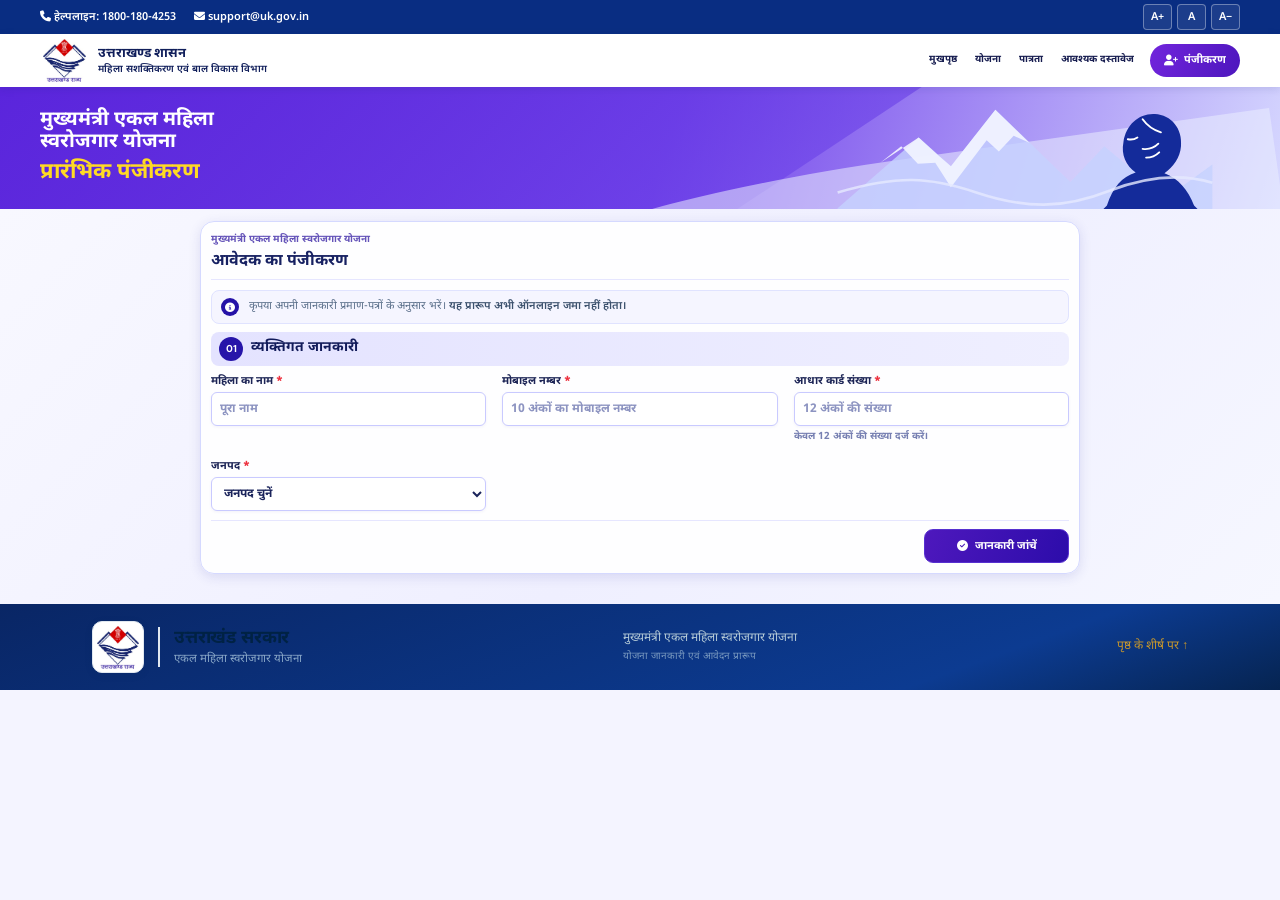
==== Registraiton.html @ bd188b4d "updated" ====
<!DOCTYPE html>
<html lang="hi">
<head>
    <meta charset="UTF-8">
    <meta name="viewport" content="width=device-width, initial-scale=1">
    <meta name="theme-color" content="#082e7a">
    <meta name="description" content="मुख्यमंत्री एकल महिला स्वरोजगार योजना के लिए प्रारंभिक पंजीकरण।">
    <title>पंजीकरण | मुख्यमंत्री एकल महिला स्वरोजगार योजना</title>
    <link rel="icon" type="image/jpeg" href="assets/images/uk_logo.jpeg">
    <link rel="apple-touch-icon" href="assets/images/uk_logo.jpeg">
    <link rel="manifest" href="site.webmanifest">
    <link rel="preconnect" href="https://fonts.googleapis.com">
    <link rel="preconnect" href="https://fonts.gstatic.com" crossorigin>
    <link href="https://fonts.googleapis.com/css2?family=DM+Sans:wght@400;500;600;700&family=Hind:wght@400;500;600;700&family=Noto+Sans+Devanagari:wght@400;500;600;700&display=swap" rel="stylesheet">
    <link rel="stylesheet" href="https://cdnjs.cloudflare.com/ajax/libs/font-awesome/6.5.1/css/all.min.css" integrity="sha512-DTOQO9RWCH3ppGqcEAQ8/226mHAA5b8jdW0B1B8Z1R+Q4l+Vegovlnee1c9QX4TctnWMn13TZye+giMm8e2LwA==" crossorigin="anonymous" referrerpolicy="no-referrer">
    <link href="https://cdn.jsdelivr.net/npm/bootstrap@5.3.3/dist/css/bootstrap.min.css" rel="stylesheet" integrity="sha384-QWTKZyjpPEjISv5WaRU9OFeRpok6YctnYmDr5pNlyT2bRjXh0JMhjY6hW+ALEwIH" crossorigin="anonymous">
    <link rel="stylesheet" href="assets/css/index.css">
    <script src="assets/js/javascriptfile.js" defer></script>
</head>
<body class="registration-page">
    <div class="registration-topbar">
        <div class="registration-container registration-topbar-inner">
            <div class="registration-contact">
                <a href="tel:18001804253"><i class="fa-solid fa-phone" aria-hidden="true"></i> हेल्पलाइन: 1800-180-4253</a>
                <a href="mailto:support@uk.gov.in"><i class="fa-solid fa-envelope" aria-hidden="true"></i> support@uk.gov.in</a>
            </div>
            <div class="registration-accessibility" role="group" aria-label="पाठ का आकार">
                <button type="button" data-text-size="increase" aria-label="पाठ का आकार बढ़ाएँ">A+</button>
                <button type="button" data-text-size="reset" aria-label="पाठ का सामान्य आकार">A</button>
                <button type="button" data-text-size="decrease" aria-label="पाठ का आकार घटाएँ">A−</button>
            </div>
        </div>
    </div>
    <header class="site-header registration-header">
        <div class="registration-container registration-nav-row">
            <a class="registration-brand" href="index.html">
                <img src="assets/images/uk_logo.jpeg" alt="">
                <span><strong>उत्तराखण्ड शासन</strong><small>महिला सशक्तिकरण एवं बाल विकास विभाग</small></span>
            </a>
            <button class="menu-toggle registration-menu-toggle" type="button" aria-expanded="false" aria-controls="registration-navigation" data-menu-toggle>
                <span></span><span></span><span></span><b>मेन्यू</b>
            </button>
            <nav class="header-nav-bar registration-nav-bar" aria-label="मुख्य नेविगेशन">
                <div class="registration-navigation-inner">
                    <div class="primary-navigation" id="registration-navigation" data-navigation>
                        <a class="nav-link" href="index.html">मुखपृष्ठ</a>
                        <a class="nav-link" href="index.html#yojana">योजना</a>
                        <a class="nav-link" href="index.html#patrata">पात्रता</a>
                        <a class="nav-link" href="index.html#dastavez">आवश्यक दस्तावेज</a>
                    </div>
                    <a class="registration-login" href="#registration-form"><i class="fa-solid fa-user-plus" aria-hidden="true"></i> पंजीकरण</a>
                </div>
            </nav>
        </div>
    </header>
    <main id="main-content">
        <section class="registration-hero" aria-labelledby="registration-title">
            <div class="registration-container registration-hero-inner">
                <div>
                    <h1 id="registration-title">मुख्यमंत्री एकल महिला<br>स्वरोजगार योजना</h1>
                    <p>प्रारंभिक पंजीकरण</p>
                </div>
                <svg class="registration-hero-art" viewBox="0 0 430 140" aria-hidden="true">
                    <path d="M0 139 93 58l37 33 51-65 86 83 39-41 71 59 53-38v51H0Z" fill="#c6d3ff" opacity=".8"/>
                    <path d="m93 58 22 20 15 13 51-65 39 38-18-8-17 18-14-13-41 54-18-28-20 1-19-20-24 19Z" fill="#f3f5ff" opacity=".9"/>
                    <path d="M309 136c7-21 17-33 33-38-11-8-17-20-14-35 3-20 18-33 36-32 19 1 32 17 30 37-1 13-9 24-19 31 16 6 27 19 34 37l4 4h-108Z" fill="#142b9a"/>
                    <path d="M350 37c5 7 11 12 21 15m-38 8c5 1 8 0 11-2m24 7c-5 5-11 7-18 6m4 10c6 0 11-2 15-6" fill="none" stroke="#fff" stroke-width="2.2" stroke-linecap="round"/>
                    <path d="M0 121c70-20 105-18 159 0 57 19 100 19 153-2 42-16 82-20 118-9" fill="none" stroke="#e6eaff" stroke-width="3" opacity=".8"/>
                </svg>
            </div>
        </section>
        <section class="application-section registration-application">
            <div class="registration-container">
                <div class="registration-content registration-centered-content">
                    <form class="application-card registration-form" id="registration-form" novalidate>
                        <div class="business-form-header">
                            <p class="section-kicker">मुख्यमंत्री एकल महिला स्वरोजगार योजना</p>
                            <h2>आवेदक का पंजीकरण</h2>
                        </div>
                        <div class="form-notice">
                            <span aria-hidden="true"><i class="fa-solid fa-circle-info"></i></span>
                            <p>कृपया अपनी जानकारी प्रमाण-पत्रों के अनुसार भरें। <b>यह प्रारूप अभी ऑनलाइन जमा नहीं होता।</b></p>
                        </div>
                        <section class="form-step is-visible" aria-labelledby="registration-step-title">
                            <div class="form-step-heading">
                                <span aria-hidden="true">01</span>
                                <h3 id="registration-step-title">व्यक्तिगत जानकारी</h3>
                                <p>पंजीकरण के लिए सभी विवरण भरें।</p>
                            </div>
                            <div class="fields-grid">
                                <label class="field">
                                    <span>महिला का नाम <b>*</b></span>
                                    <input name="fullName" type="text" autocomplete="name" required placeholder="पूरा नाम">
                                </label>
                                <label class="field">
                                    <span>मोबाइल नम्बर <b>*</b></span>
                                    <input name="mobile" type="tel" inputmode="numeric" autocomplete="tel" pattern="[6-9][0-9]{9}" maxlength="10" required placeholder="10 अंकों का मोबाइल नम्बर">
                                </label>
                                <label class="field">
                                    <span>आधार कार्ड संख्या <b>*</b></span>
                                    <input name="aadhaar" type="text" inputmode="numeric" autocomplete="off" pattern="[0-9]{12}" maxlength="12" required placeholder="12 अंकों की संख्या" aria-describedby="aadhaar-hint">
                                    <small id="aadhaar-hint">केवल 12 अंकों की संख्या दर्ज करें।</small>
                                </label>
                                <label class="field">
                                    <span>जनपद <b>*</b></span>
                                    <select name="district" autocomplete="address-level1" required>
                                        <option value="">जनपद चुनें</option>
                                        <option value="अल्मोड़ा">अल्मोड़ा</option>
                                        <option value="बागेश्वर">बागेश्वर</option>
                                        <option value="चमोली">चमोली</option>
                                        <option value="चम्पावत">चम्पावत</option>
                                        <option value="देहरादून">देहरादून</option>
                                        <option value="हरिद्वार">हरिद्वार</option>
                                        <option value="नैनीताल">नैनीताल</option>
                                        <option value="पौड़ी गढ़वाल">पौड़ी गढ़वाल</option>
                                        <option value="पिथौरागढ़">पिथौरागढ़</option>
                                        <option value="रुद्रप्रयाग">रुद्रप्रयाग</option>
                                        <option value="टिहरी गढ़वाल">टिहरी गढ़वाल</option>
                                        <option value="ऊधम सिंह नगर">ऊधम सिंह नगर</option>
                                        <option value="उत्तरकाशी">उत्तरकाशी</option>
                                    </select>
                                </label>
                            </div>
                        </section>
                        <div class="registration-form-actions">

                            <button class="registration-submit" type="submit"><i class="fa-solid fa-circle-check" aria-hidden="true"></i> जानकारी जांचें</button>
                        </div>
                        <div class="submission-message" data-registration-message role="status" hidden></div>
                    </form>
                </div>
             
            </div>
        </section>
    </main>
    <footer class="site-footer" data-site-footer></footer>
    <script src="https://cdn.jsdelivr.net/npm/bootstrap@5.3.3/dist/js/bootstrap.bundle.min.js" integrity="sha384-YvpcrYf0tY3lHB60NNkmXc5s9fDVZLESaAA55NDzOxhy9GkcIdslK1eN7N6jIeHz" crossorigin="anonymous"></script>
</body>
</html>
---- assets/css/index.css ----
:root {
    color-scheme: light;
    --ink: #1a2e4a;
    --blue: #003366;
    --blue-dark: #002244;
    --blue-mid: #004488;
    --blue-soft: #e8f0fa;
    --accent: #c5962c;
    --accent-light: #fff4e0;
    --muted: #5a6f8a;
    --line: #d0dbe8;
    --paper: #fff;
    --cream: #f5f8fc;
    --success: #005533;
    --success-soft: #e8f5eb;
    --error: #b03a2e;
    --error-soft: #fdf0f0;
    --font-body: "Hind", "Noto Sans Devanagari", sans-serif;
    --font-latin: "DM Sans", sans-serif;
    --radius-sm: 4px;
    --radius-md: 8px;
    --radius-lg: 12px;
    --radius-xl: 16px;
    --shadow-sm: 0 2px 8px rgba(0,34,68,.06);
    --shadow-md: 0 8px 24px rgba(0,34,68,.08);
    --shadow-lg: 0 16px 48px rgba(0,34,68,.12);
    --transition-fast: 150ms ease;
    --transition-base: 250ms cubic-bezier(.25,.46,.45,.94);
    --transition-slow: 400ms cubic-bezier(.25,.46,.45,.94);
}

* { box-sizing: border-box; }
html { scroll-behavior: smooth; scroll-padding-top: 140px; }
body {
    margin: 0;
    color: var(--ink);
    background: var(--paper);
    font-family: var(--font-body);
    font-size: 16px;
    line-height: 1.65;
    -webkit-font-smoothing: antialiased;
    -moz-osx-font-smoothing: grayscale;
    text-rendering: optimizeLegibility;
}
a { color: inherit; text-decoration: none; }
button, input, select { font: inherit; }
button, a, input, select { -webkit-tap-highlight-color: transparent; }
button:focus-visible, a:focus-visible, input:focus-visible, select:focus-visible {
    outline: 3px solid var(--accent);
    outline-offset: 3px;
}
img { max-width: 100%; height: auto; display: block; }

/* RTL Support */
[dir="rtl"] {
    --font-body: "Noto Sans Devanagari", "Hind", sans-serif;
}
[dir="rtl"] .hero-carousel-content { direction: rtl; }
[dir="rtl"] .hero-content-right .hero-facts { flex-direction: row-reverse; }
[dir="rtl"] .eligibility-list div { direction: rtl; }
[dir="rtl"] .document-chips { direction: rtl; }
[dir="rtl"] .features-grid { direction: rtl; }
[dir="rtl"] .category-options { direction: rtl; }
[dir="rtl"] .inline-options { direction: rtl; }
[dir="rtl"] .stepper { direction: rtl; }
[dir="rtl"] .fields-grid { direction: rtl; }
[dir="rtl"] .form-navigation { direction: rtl; }
[dir="rtl"] .header-nav-inner { direction: rtl; }
[dir="rtl"] .primary-navigation { direction: rtl; }
[dir="rtl"] .nav-link { direction: rtl; }
[dir="rtl"] .brand-copy { border-inline-start: 2px solid #e0e8f0; border-inline-end: none; padding-inline-start: 14px; padding-inline-end: 0; }

.container {
    width: min(1120px, calc(100% - 48px));
    margin-inline: auto;
}

/* Utility Bar */
.utility-bar {
    background: #eef2f7;
    color: #4a5d75;
    font-family: var(--font-latin), var(--font-body);
    font-size: 11px;
}
.utility-inner, .utility-links { display: flex; align-items: center; }
.utility-inner { min-height: 34px; justify-content: space-between; }
.utility-links { gap: 12px; }
.utility-links a:hover { color: var(--blue); }

/* Tricolor Bar */
.tricolor {
    height: 3px;
    display: flex;
}
.tricolor span { flex: 1; }
.tricolor span:first-child { background: var(--accent); }
.tricolor span:nth-child(2) { background: #fff; }
.tricolor span:last-child { background: var(--blue); }

/* Header */
.site-header {
    position: sticky;
    top: 0;
    z-index: 100;
    background: #fff;
    box-shadow: var(--shadow-sm);
}
.header-top { border-bottom: 1px solid #e8eef5; background: #fff; }
.header-top-inner {
    min-height: 76px;
    display: flex;
    align-items: center;
    justify-content: space-between;
    gap: 24px;
}
.brand {
    display: inline-flex;
    align-items: center;
    gap: 14px;
    flex-shrink: 0;
}
.brand-mark {
    width: 52px;
    height: 52px;
    display: grid;
    place-items: center;
    border-radius: 10px;
    background: #fff;
    padding: 4px;
    border: 1px solid #e0e8f0;
    box-shadow: 0 2px 8px rgba(0,34,68,.08);
}
.brand-mark img { width: 100%; height: 100%; object-fit: contain; border-radius: 6px; }
.brand-copy {
    display: grid;
    line-height: 1.35;
    padding-inline-start: 14px;
    border-inline-start: 2px solid #e0e8f0;
}
.brand-copy strong {
    font-size: 18px;
    font-weight: 700;
    color: var(--blue-dark);
    letter-spacing: -.01em;
}
.brand-copy small { color: var(--muted); font-size: 11.5px; }
.header-actions { display: flex; align-items: center; gap: 14px; margin-inline-start: auto; }
.header-help {
    display: inline-flex;
    align-items: center;
    gap: 8px;
    color: #3d526e;
    font-size: 13px;
    font-weight: 500;
    padding: 8px 12px;
    border-radius: 7px;
    transition: background var(--transition-fast), color var(--transition-fast);
}
.header-help:hover { background: var(--blue-soft); color: var(--blue); }
.header-help-icon {
    width: 20px;
    height: 20px;
    display: grid;
    place-items: center;
    border-radius: 50%;
    background: var(--blue-soft);
    color: var(--blue);
    font-size: 12px;
    font-weight: 700;
    font-family: var(--font-latin);
}
.header-apply {
    display: inline-flex;
    align-items: center;
    gap: 10px;
    border-radius: 8px;
    background: linear-gradient(135deg, var(--blue) 0%, var(--blue-mid) 100%);
    color: #fff;
    padding: 12px 24px;
    font-weight: 600;
    font-size: 14px;
    box-shadow: 0 6px 18px rgba(0,51,102,.24);
    transition: transform var(--transition-fast), box-shadow var(--transition-fast);
}
.header-apply:hover { transform: translateY(-1px); box-shadow: 0 8px 24px rgba(0,51,102,.32); }
.header-apply span { transition: transform var(--transition-fast); }
.header-apply:hover span { transform: translateX(3px); }
[dir="rtl"] .header-apply:hover span { transform: translateX(-3px); }
.header-apply-current { background: var(--blue-soft); color: var(--blue); box-shadow: none; }
.header-apply-current:hover { background: #d0e0f0; color: var(--blue-dark); transform: none; }
.header-nav-bar { background: linear-gradient(135deg, var(--blue-dark) 0%, var(--blue) 100%); }
.header-nav-inner {
    display: flex;
    align-items: center;
    gap: 18px;
    min-height: 50px;
}
.nav-label {
    font-size: 11px;
    font-weight: 700;
    letter-spacing: .12em;
    text-transform: uppercase;
    color: rgba(255,255,255,.45);
    padding-inline-end: 18px;
    border-inline-end: 1px solid rgba(255,255,255,.15);
    white-space: nowrap;
}
.primary-navigation {
    display: flex;
    align-items: center;
    gap: 4px;
    flex-wrap: wrap;
    flex: 1;
}
.nav-link {
    display: inline-flex;
    align-items: center;
    gap: 8px;
    padding: 9px 15px;
    border-radius: 6px;
    color: rgba(255,255,255,.82);
    font-size: 13.5px;
    font-weight: 500;
    transition: background var(--transition-fast), color var(--transition-fast);
}
.nav-link:hover { color: #fff; background: rgba(255,255,255,.12); }
.nav-link .nav-icon { font-size: 12px; color: rgba(245,216,168,.7); line-height: 1; }
.nav-link:hover .nav-icon { color: #f5d8a8; }
.menu-toggle { display: none; }

/* Buttons */
.button {
    display: inline-flex;
    align-items: center;
    justify-content: center;
    gap: 8px;
    border-radius: var(--radius-md);
    font-weight: 600;
    font-size: 14px;
    padding: 12px 24px;
    border: 1px solid transparent;
    cursor: pointer;
    transition: all var(--transition-fast);
    white-space: nowrap;
}
.button-primary {
    background: linear-gradient(135deg, var(--blue) 0%, var(--blue-mid) 100%);
    color: #fff;
    box-shadow: 0 4px 14px rgba(0,51,102,.24);
}
.button-primary:hover {
    background: linear-gradient(135deg, var(--blue-mid) 0%, var(--blue) 100%);
    transform: translateY(-1px);
    box-shadow: 0 6px 20px rgba(0,51,102,.32);
}
.button-outline {
    background: transparent;
    border-color: var(--blue);
    color: var(--blue);
}
.button-outline:hover {
    background: var(--blue-soft);
    color: var(--blue-dark);
}
.button-light {
    background: #fff;
    color: var(--blue-dark);
    box-shadow: 0 4px 14px rgba(0,0,0,.1);
}
.button-light:hover {
    background: #f5f0e8;
    color: var(--blue);
    transform: translateY(-1px);
    box-shadow: 0 8px 24px rgba(197,150,44,.25);
}
.button-back {
    border-color: var(--line);
    color: #4d627a;
    background: #fff;
}
.button-back:hover { background: var(--cream); }

.text-link {
    border-bottom: 1px solid currentColor;
    padding-bottom: 2px;
    font-weight: 500;
    transition: opacity var(--transition-fast);
}
.text-link:hover { opacity: .8; }

.inline-link {
    border-bottom: 1px solid #a8c0d8;
    padding-bottom: 3px;
    font-weight: 500;
    transition: border-color var(--transition-fast), color var(--transition-fast);
}
.inline-link:hover { border-color: var(--accent); color: var(--accent); }

/* Hero Section */
.hero-section {
    position: relative;
    overflow: hidden;
    background: var(--blue-dark);
}
.hero-carousel {
    position: relative;
    width: 100%;
    min-height: 580px;
}
.hero-carousel-track {
    position: relative;
    width: 100%;
    height: 100%;
}
.hero-carousel-slide {
    position: absolute;
    inset: 0;
    visibility: hidden;
    opacity: 0;
    transition: opacity .9s cubic-bezier(.25,.46,.45,.94), visibility .9s;
}
.hero-carousel-bg {
    position: absolute;
    inset: 0;
    z-index: 0;
}
.hero-carousel-bg img {
    width: 100%;
    height: 100%;
    object-fit: cover;
    object-position: top center;
}
.hero-carousel-slide.slide-active {
    position: relative;
    visibility: visible;
    opacity: 1;
}
.hero-carousel-slide.slide-active .hero-carousel-content > * {
    animation: fadeSlideUp .8s cubic-bezier(.25,.46,.45,.94) both;
}
.hero-carousel-slide.slide-active .hero-carousel-content > *:nth-child(1) { animation-delay: .1s; }
.hero-carousel-slide.slide-active .hero-carousel-content > *:nth-child(2) { animation-delay: .2s; }
.hero-carousel-slide.slide-active .hero-carousel-content > *:nth-child(3) { animation-delay: .3s; }
.hero-carousel-slide.slide-active .hero-carousel-content > *:nth-child(4) { animation-delay: .4s; }
@keyframes fadeSlideUp { from { opacity: 0; transform: translateY(24px); } to { opacity: 1; transform: translateY(0); } }
.hero-carousel-overlay {
    position: absolute;
    inset: 0;
    background: linear-gradient(135deg, rgba(0,12,28,.95) 0%, rgba(0,18,40,.9) 35%, rgba(0,24,50,.85) 65%, rgba(0,30,60,.8) 100%);
}
.hero-carousel-overlay::after {
    content: "";
    position: absolute;
    inset: 0;
    background-image: url("data:image/svg+xml,%3Csvg viewBox='0 0 400 400' xmlns='http://www.w3.org/2000/svg'%3E%3Cfilter id='noiseFilter'%3E%3CfeTurbulence type='fractalNoise' baseFrequency='0.9' numOctaves='3' stitchTiles='stitch'/%3E%3C/filter%3E%3Crect width='100%25' height='100%25' filter='url(%23noiseFilter)' opacity='0.02'/%3E%3C/svg%3E");
    pointer-events: none;
}
.hero-carousel-overlay::before {
    content: "";
    position: absolute;
    inset: 0;
    background: radial-gradient(ellipse at center, transparent 30%, rgba(0,10,25,.6) 100%);
    pointer-events: none;
}
.hero-carousel-content {
    position: relative;
    z-index: 2;
    width: min(1200px, calc(100% - 64px));
    margin-inline: auto;
    padding-block: 100px 70px;
    display: grid;
    grid-template-columns: 1.1fr .9fr;
    gap: 48px;
    align-items: center;
    min-height: 580px;
    color: #fff;
}
.hero-content-left {
    display: flex;
    flex-direction: column;
    justify-content: center;
    padding: 32px 24px;
    background: linear-gradient(135deg, rgba(0,20,40,.7) 0%, rgba(0,30,60,.55) 100%);
    border-radius: var(--radius-xl);
    border: 1px solid rgba(255,255,255,.1);
    backdrop-filter: blur(12px);
    max-width: 580px;
}
.hero-badge {
    display: inline-flex;
    align-items: center;
    gap: 10px;
    width: fit-content;
    padding: 10px 18px;
    background: linear-gradient(135deg, rgba(0,0,0,.35) 0%, rgba(0,0,0,.2) 100%);
    border: 1px solid rgba(255,255,255,.25);
    border-radius: 100px;
    margin-bottom: 28px;
    backdrop-filter: blur(10px);
}
.hero-badge .eyebrow-dot {
    width: 8px;
    height: 8px;
    background: #f5d8a8;
    box-shadow: 0 0 12px var(--accent);
    border-radius: 50%;
}
.hero-badge .eyebrow {
    color: #f5d8a8;
    font-size: 13px;
    letter-spacing: .04em;
    font-weight: 600;
    font-family: var(--font-latin);
}
.hero-content-left h1 {
    color: #fff;
    font-size: clamp(44px, 5.5vw, 72px);
    font-weight: 700;
    line-height: 1.12;
    letter-spacing: -.02em;
    margin: 0;
    text-shadow: 0 2px 16px rgba(0,0,0,.4), 0 1px 4px rgba(0,0,0,.3);
}
.hero-content-left h1 span {
    color: #f5d8a8;
    background: linear-gradient(135deg, #f5d8a8 0%, var(--accent) 100%);
    -webkit-background-clip: text;
    -webkit-text-fill-color: transparent;
    background-clip: text;
}
.hero-content-right {
    display: flex;
    flex-direction: column;
    justify-content: center;
    gap: 16px;
    padding: 32px 24px;
    background: linear-gradient(135deg, rgba(0,20,40,.7) 0%, rgba(0,30,60,.55) 100%);
    border-radius: var(--radius-xl);
    border: 1px solid rgba(255,255,255,.1);
    backdrop-filter: blur(12px);
    max-width: 520px;
}
.hero-content-right .hero-lede {
    color: rgba(255,255,255,.95);
    font-size: 15px;
    line-height: 1.6;
    margin: 0;
    font-weight: 400;
}
.hero-content-right .hero-actions {
    display: flex;
    align-items: center;
    gap: 12px;
    flex-wrap: wrap;
}
.hero-content-right .button-primary {
    background: linear-gradient(135deg, #fff 0%, #f8f5f0 100%);
    color: var(--blue-dark);
    box-shadow: 0 8px 28px rgba(0,0,0,.18), 0 2px 8px rgba(0,0,0,.1);
    border: 1px solid rgba(255,255,255,.3);
    padding: 12px 24px;
    font-size: 14px;
    font-weight: 600;
    min-height: 48px;
}
.hero-content-right .button-primary:hover {
    background: linear-gradient(135deg, #f5f0e8 0%, #efe5d8 100%);
    color: var(--blue);
    transform: translateY(-2px);
    box-shadow: 0 12px 36px rgba(197,150,44,.25), 0 4px 12px rgba(0,0,0,.15);
}
.hero-content-right .text-link {
    color: rgba(255,255,255,.9);
    border-bottom: 1px solid rgba(255,255,255,.35);
    padding-bottom: 4px;
    font-size: 14px;
    font-weight: 500;
    transition: all var(--transition-fast);
}
.hero-content-right .text-link:hover {
    color: #f5d8a8;
    border-bottom-color: #f5d8a8;
}
.hero-content-right .hero-facts {
    display: flex;
    gap: 24px;
    margin-top: 12px;
    padding-top: 16px;
    border-top: 1px solid rgba(255,255,255,.12);
}
.hero-content-right .hero-facts div { display: flex; flex-direction: column; gap: 4px; }
.hero-content-right .hero-facts strong {
    color: #fff;
    font-size: 26px;
    font-weight: 700;
    line-height: 1.2;
    font-family: var(--font-latin);
    text-shadow: 0 2px 12px rgba(0,0,0,.4);
}
.hero-content-right .hero-facts span {
    color: rgba(255,255,255,.8);
    font-size: 12px;
    letter-spacing: .02em;
    text-transform: uppercase;
    text-shadow: 0 1px 4px rgba(0,0,0,.3);
}
.hero-carousel-controls {
    position: absolute;
    z-index: 5;
    bottom: 50px;
    left: 50%;
    transform: translateX(-50%);
    display: flex;
    flex-direction: column;
    align-items: center;
    gap: 20px;
}
.hero-carousel-controls .carousel-dots { display: flex; gap: 12px; }
.hero-carousel-controls .carousel-dot {
    width: 14px;
    height: 14px;
    border: 0;
    border-radius: 50%;
    background: rgba(255,255,255,.5);
    padding: 0;
    cursor: pointer;
    transition: all .4s cubic-bezier(.25,.46,.45,.94);
    box-shadow: 0 2px 10px rgba(0,0,0,.3), 0 0 0 2px rgba(0,0,0,.1);
    position: relative;
}
.hero-carousel-controls .carousel-dot::before {
    content: "";
    position: absolute;
    inset: -4px;
    border-radius: 50%;
    border: 1px solid transparent;
    transition: border-color .3s;
}
.hero-carousel-controls .carousel-dot:hover {
    background: rgba(255,255,255,.8);
    transform: scale(1.2);
}
.hero-carousel-controls .carousel-dot:hover::before { border-color: rgba(255,255,255,.5); }
.hero-carousel-controls .carousel-dot.is-current {
    width: 44px;
    background: linear-gradient(135deg, #f5d8a8 0%, var(--accent) 100%);
    border-radius: 100px;
    box-shadow: 0 6px 24px rgba(197,150,44,.5), 0 0 0 4px rgba(197,150,44,.15);
}
.hero-carousel-controls .carousel-dot.is-current::before { border-color: rgba(197,150,44,.4); }
.hero-carousel-controls .carousel-arrows { display: flex; gap: 16px; }
.hero-carousel-controls .carousel-arrows button {
    width: 56px;
    height: 56px;
    display: grid;
    place-items: center;
    border: 1px solid rgba(255,255,255,.35);
    border-radius: 50%;
    color: #fff;
    background: linear-gradient(135deg, rgba(0,20,40,.8) 0%, rgba(0,30,60,.6) 100%);
    cursor: pointer;
    transition: all .3s cubic-bezier(.25,.46,.45,.94);
    backdrop-filter: blur(12px);
    font-size: 20px;
    line-height: 1;
    box-shadow: 0 4px 16px rgba(0,0,0,.3);
}
.hero-carousel-controls .carousel-arrows button:hover {
    color: #f5d8a8;
    background: linear-gradient(135deg, rgba(255,255,255,.2) 0%, rgba(255,255,255,.1) 100%);
    border-color: rgba(197,150,44,.6);
    transform: scale(1.08);
    box-shadow: 0 8px 28px rgba(0,0,0,.4);
}
.hero-carousel-controls .carousel-arrows button:focus-visible { outline: 3px solid var(--accent); outline-offset: 3px; }
.hero-carousel-controls .carousel-arrows button:disabled { opacity: .4; cursor: not-allowed; transform: none; }

/* Visual/Image Containers */
.visual-wrapper,
.intro-visual,
.eligibility-visual,
.documents-visual,
.benefit-media,
.feature-media,
.process-visual,
.features-showcase,
.cta-visual {
    position: relative;
    border-radius: var(--radius-lg);
    overflow: hidden;
    background: var(--cream);
}
.visual-wrapper img,
.intro-visual img,
.eligibility-visual img,
.documents-visual img,
.benefit-media img,
.feature-media img,
.process-visual img,
.features-showcase img,
.cta-visual img {
    width: 100%;
    height: 100%;
    object-fit: cover;
    transition: transform var(--transition-slow);
}
.visual-wrapper:hover img,
.intro-visual:hover img,
.eligibility-visual:hover img,
.documents-visual:hover img,
.benefit-card:hover .benefit-media img,
.feature-card:hover .feature-media img {
    transform: scale(1.03);
}

/* Intro Section */
.intro-grid { display: grid; grid-template-columns: 1fr 1.2fr; gap: 70px; align-items: center; }
.intro-visual { aspect-ratio: 4/3; }
.intro-copy { max-width: 630px; }
.intro-copy p { margin-bottom: 13px; color: #4d627a; font-size: 16px; line-height: 1.9; }

/* Benefits Section */
.section-cream { background: var(--cream); }
.benefit-grid {
    display: grid;
    grid-template-columns: repeat(3, 1fr);
    gap: 18px;
}
.benefit-card {
    position: relative;
    min-height: 280px;
    padding: 26px 24px;
    border: 1px solid #e0e8f0;
    background: #fff;
    border-radius: var(--radius-md);
    transition: transform var(--transition-base), box-shadow var(--transition-base), border-color var(--transition-base);
    display: flex;
    flex-direction: column;
}
.benefit-card:hover {
    transform: translateY(-4px);
    box-shadow: var(--shadow-md);
    border-color: #b8cce0;
}
.benefit-media {
    width: 64px;
    height: 64px;
    border-radius: var(--radius-md);
    background: var(--blue-soft);
    display: grid;
    place-items: center;
    margin-bottom: 18px;
    overflow: hidden;
    flex-shrink: 0;
}
.benefit-media img { opacity: 0.9; }
.card-index {
    position: absolute;
    top: 20px;
    inset-inline-end: 20px;
    color: var(--accent);
    font-family: var(--font-latin);
    font-size: 28px;
    font-weight: 700;
    opacity: .15;
}
.benefit-icon {
    width: 48px;
    height: 48px;
    margin-bottom: 18px;
    display: grid;
    place-items: center;
    border-radius: var(--radius-md);
    color: var(--accent);
    background: var(--accent-light);
    font-family: var(--font-latin);
    font-size: 22px;
}
.benefit-icon-alt { color: var(--success); background: var(--success-soft); }
.benefit-icon-third { color: var(--blue); background: var(--blue-soft); }
.benefit-card h3 { margin-bottom: 8px; font-size: 17px; font-weight: 600; color: var(--blue-dark); }
.benefit-card p { margin-bottom: 0; color: #5a6f8a; font-size: 13px; line-height: 1.7; }
.process-visual {
    margin-top: 32px;
    aspect-ratio: 4/1;
    max-width: 100%;
}
.process-visual img { border-radius: var(--radius-md); }

/* Eligibility Section */
.eligibility-grid {
    display: grid;
    grid-template-columns: 1fr 1.18fr;
    gap: 60px;
    align-items: center;
}
.eligibility-visual { aspect-ratio: 12/13; }
.eligibility-grid > div:first-child .button { margin-top: 14px; }
.muted-copy { max-width: 400px; margin-block: 14px; color: var(--muted); font-size: 14px; }
.eligibility-list {
    border: 1px solid var(--line);
    border-radius: var(--radius-md);
    overflow: hidden;
    background: #fff;
}
.eligibility-list div {
    min-height: 68px;
    display: grid;
    grid-template-columns: 44px 1fr;
    align-items: center;
    border-bottom: 1px solid var(--line);
    padding: 0 20px;
    transition: background var(--transition-fast);
}
.eligibility-list div:last-child { border-bottom: none; }
.eligibility-list div:hover { background: var(--blue-soft); }
.eligibility-list span {
    color: var(--accent);
    font-family: var(--font-latin);
    font-size: 14px;
    font-weight: 600;
    display: flex;
    align-items: center;
    justify-content: center;
    width: 32px;
    height: 32px;
    background: var(--accent-light);
    border-radius: 50%;
}
.eligibility-list p { margin-bottom: 0; color: #3d526e; font-size: 14px; }

/* Documents Section */
.document-grid {
    display: grid;
    grid-template-columns: 1fr 1.15fr;
    align-items: center;
    gap: 60px;
}
.documents-visual { aspect-ratio: 3/2; }
.document-chips {
    display: flex;
    flex-wrap: wrap;
    gap: 10px;
}
.document-chips span {
    padding: 10px 16px;
    border: 1px solid var(--line);
    border-radius: 24px;
    background: #fff;
    color: #4d627a;
    font-size: 12px;
    font-weight: 500;
    transition: all var(--transition-fast);
}
.document-chips span:hover {
    border-color: var(--blue);
    color: var(--blue);
    background: var(--blue-soft);
}

/* Features Section */
.features-grid {
    display: grid;
    grid-template-columns: repeat(3, 1fr);
    gap: 20px;
}
.feature-card {
    padding: 28px 24px;
    border: 1px solid var(--line);
    background: #fff;
    border-radius: var(--radius-lg);
    transition: transform var(--transition-base), box-shadow var(--transition-base), border-color var(--transition-base);
    display: flex;
    flex-direction: column;
}
.feature-card:hover {
    transform: translateY(-4px);
    box-shadow: var(--shadow-md);
    border-color: #b8cce0;
}
.feature-media {
    width: 56px;
    height: 56px;
    border-radius: var(--radius-md);
    background: var(--blue-soft);
    display: grid;
    place-items: center;
    margin-bottom: 16px;
    overflow: hidden;
    flex-shrink: 0;
}
.feature-media img { opacity: 0.9; }
.feature-icon {
    display: inline-flex;
    width: 56px;
    height: 56px;
    place-items: center;
    margin-bottom: 16px;
    border-radius: var(--radius-md);
    background: var(--blue-soft);
    color: var(--blue);
    font-size: 24px;
    line-height: 1;
}
.feature-card h3 { margin: 0 0 8px; font-size: 17px; font-weight: 600; color: var(--blue-dark); }
.feature-card p { margin: 0; color: var(--muted); font-size: 13px; line-height: 1.7; }
.features-showcase {
    margin-top: 32px;
    aspect-ratio: 14/5;
    max-width: 100%;
    border-radius: var(--radius-xl);
}
.features-showcase img { border-radius: var(--radius-xl); }

/* CTA Strip */
.cta-strip {
    padding-block: 40px;
    color: #fff;
    background: linear-gradient(135deg, var(--blue-dark) 0%, var(--blue) 50%, var(--blue-mid) 100%);
    position: relative;
    overflow: hidden;
}
.cta-strip::before {
    content: "";
    position: absolute;
    inset: 0;
    background: radial-gradient(ellipse at 20% 30%, rgba(197,150,44,.15) 0%, transparent 50%), radial-gradient(ellipse at 80% 70%, rgba(255,255,255,.05) 0%, transparent 50%);
}
.cta-inner {
    display: flex;
    justify-content: space-between;
    align-items: center;
    gap: 20px;
    position: relative;
    z-index: 1;
    flex-wrap: wrap;
}
.cta-visual {
    aspect-ratio: 7/5;
    max-width: 280px;
    opacity: 0.9;
}
.cta-strip .section-kicker { color: #e8d4a8; }
.cta-strip h2 { color: #fff; font-size: 26px; max-width: 600px; }

/* Footer */
.site-footer { color: #d0dbe8; background: var(--blue-dark); }
.footer-inner {
    min-height: 112px;
    display: flex;
    align-items: center;
    justify-content: space-between;
    gap: 24px;
    flex-wrap: wrap;
}
.brand-footer .brand-mark { background: #fff; }
.brand-footer .brand-mark img { width: 100%; height: 100%; object-fit: contain; border-radius: 4px; }
.brand-footer .brand-copy small { color: #8aa8c8; }
.footer-inner > p { margin: 0; color: #b8cdd8; font-size: 12px; line-height: 1.55; }
.footer-inner > p span { color: #7a9ac0; font-size: 10px; }
.footer-top { color: var(--accent); font-size: 12px; }

/* Registration form */
.page-banner { padding-block: 36px 39px; background: var(--cream); border-bottom: 1px solid #dce3eb; }
.breadcrumb { display: inline-flex; gap: 9px; margin-bottom: 14px; color: #6b7d94; font-size: 11px; }
.breadcrumb span { color: #a67c00; }
.page-banner .section-kicker { margin-bottom: 3px; }
.page-banner h1 { margin-bottom: 3px; color: var(--blue-dark); font-size: 35px; font-weight: 600; }
.page-banner > .container > p:last-child { margin-bottom: 0; color: var(--muted); font-size: 13px; }
.application-section { padding-block: 40px 72px; background: #fafbfd; }
.application-layout { display: grid; grid-template-columns: minmax(0, 1fr) 270px; align-items: start; gap: 24px; }
.application-card { min-width: 0; padding: 28px 32px 22px; border: 1px solid #e0e8f0; border-radius: var(--radius-md); background: #fff; box-shadow: var(--shadow-sm); }
.form-topline { display: flex; justify-content: space-between; align-items: flex-end; gap: 20px; padding-bottom: 20px; border-bottom: 1px solid #e8eff8; }
.form-topline .section-kicker { margin-bottom: 2px; font-size: 10px; }
.form-topline h2 { margin-bottom: 0; color: var(--blue-dark); font-size: 22px; font-weight: 600; }
.required-note { color: #6b7d94; font-size: 10px; }
.required-note b, .field b, .choice-fieldset legend b { color: #a67c00; }
.stepper {
    display: grid;
    grid-template-columns: auto 1fr auto 1fr auto;
    align-items: start;
    margin: 23px 0 19px;
}
.stepper-item { min-width: 62px; display: grid; justify-items: center; gap: 4px; color: #8a9ab0; }
.stepper-item > span { width: 29px; height: 29px; display: grid; place-items: center; border: 1px solid var(--line); border-radius: 50%; background: #fff; font-family: var(--font-latin); font-size: 10px; }
.stepper-item small { font-size: 10px; }
.stepper-item.is-current { color: var(--blue); }
.stepper-item.is-current > span, .stepper-item.is-complete > span { border-color: var(--blue); color: #fff; background: var(--blue); }
.stepper-item.is-complete { color: var(--blue); }
.stepper > i { height: 1px; margin: 14px 5px 0; background: #dce3eb; }
.form-notice { display: flex; align-items: flex-start; gap: 10px; margin-bottom: 23px; padding: 12px 14px; border: 1px solid #e0e8f0; background: var(--cream); border-radius: var(--radius-sm); }
.form-notice > span { width: 20px; height: 20px; flex: 0 0 20px; display: grid; place-items: center; border-radius: 50%; color: #fff; background: var(--blue); font-family: var(--font-latin); font-size: 10px; }
.form-notice p { margin: 0; color: #5a6f8a; font-size: 11px; line-height: 1.55; }
.form-notice p b { color: #3d526e; font-weight: 600; }
.form-step[hidden], [hidden] { display: none !important; }
.form-step-heading { margin-bottom: 20px; }
.form-step-heading > span { color: #a67c00; font-family: var(--font-latin); font-size: 9px; font-weight: 700; letter-spacing: .06em; text-transform: uppercase; }
.form-step-heading h3 { margin: 2px 0 1px; color: var(--blue-dark); font-size: 20px; font-weight: 600; }
.form-step-heading p { margin-bottom: 0; color: var(--muted); font-size: 11px; }
.fields-grid { display: grid; grid-template-columns: repeat(2, minmax(0, 1fr)); gap: 17px 18px; }
.fields-grid-short { margin-top: 20px; }
.field { min-width: 0; display: flex; flex-direction: column; gap: 6px; color: #3d526e; font-size: 11px; font-weight: 500; }
.field > span { line-height: 1.5; }
.field > span small { color: #7a9ac0; font-size: 10px; font-weight: 400; }
.field input:not([type="file"]), .field select {
    width: 100%;
    height: 41px;
    padding: 8px 10px;
    border: 1px solid var(--line);
    border-radius: var(--radius-sm);
    color: var(--ink);
    background: #fff;
    font-size: 12px;
    transition: border-color var(--transition-fast), box-shadow var(--transition-fast);
}
.field input:not([type="file"]):focus, .field select:focus {
    border-color: var(--blue);
    box-shadow: 0 0 0 3px var(--blue-soft);
}
.field input::placeholder { color: #a8bcc8; }
.field input[type="date"] { color: var(--muted); }
.field > small { color: #8aa8c8; font-size: 9px; }
.field input[type="file"] {
    width: 100%;
    min-height: 41px;
    padding: 6px 8px;
    border: 1px dashed #b8cce0;
    border-radius: var(--radius-sm);
    color: var(--muted);
    background: var(--cream);
    font-size: 10px;
}
.field input[type="file"]::file-selector-button {
    margin-inline-end: 8px;
    padding: 5px 8px;
    border: 0;
    border-radius: 2px;
    color: var(--blue);
    background: var(--blue-soft);
    font: inherit;
    cursor: pointer;
}
.field .file-error { color: var(--error); }
.form-hint { margin: 15px 0 0; color: #7a9ac0; font-size: 10px; }
.choice-fieldset { min-width: 0; margin: 20px 0; padding: 0; border: 0; }
.choice-fieldset legend { margin-bottom: 4px; color: #3d526e; font-size: 11px; font-weight: 500; }
.choice-fieldset > p { margin: 0 0 9px; color: #7a9ac0; font-size: 10px; }
.category-options { display: grid; grid-template-columns: repeat(2, minmax(0, 1fr)); gap: 8px; }
.category-options label, .inline-options label {
    position: relative;
    display: flex;
    align-items: center;
    gap: 8px;
    min-height: 40px;
    padding: 8px 12px;
    border: 1px solid #dce3eb;
    border-radius: var(--radius-sm);
    color: #4d627a;
    background: #fff;
    font-size: 10px;
    cursor: pointer;
    transition: all var(--transition-fast);
}
.category-options label:has(input:checked), .inline-options label:has(input:checked) {
    border-color: var(--blue);
    background: var(--blue-soft);
    color: var(--blue);
}
.category-options input, .inline-options input { accent-color: var(--blue); }
.inline-options { display: flex; gap: 9px; }
.inline-options label { min-width: 78px; }
.compact-choice { margin-bottom: 15px; }
.conditional-fields[hidden] { display: none !important; }
.cost-fields { align-items: flex-start; }
.contribution-note { grid-column: 1 / -1; margin-top: -10px; color: #7a9ac0; font-size: 10px; }
.declaration-choice { margin: 18px 0 0; padding-top: 14px; border-top: 1px solid #eef0f5; }
.applicant-declaration { display: flex; gap: 12px; margin-top: 21px; padding: 14px; border: 1px solid #e0e8f0; background: var(--cream); border-radius: var(--radius-sm); }
.declaration-mark { width: 24px; height: 24px; flex: 0 0 24px; display: grid; place-items: center; border-radius: 50%; color: var(--success); background: var(--success-soft); font-size: 12px; }
.applicant-declaration strong { color: #3d526e; font-size: 11px; }
.applicant-declaration p { margin: 4px 0 0; color: #6b7d94; font-size: 10px; line-height: 1.6; }
.signature-fields { margin-top: 17px; }
.form-navigation { display: flex; align-items: center; gap: 14px; margin-top: 25px; padding-top: 18px; border-top: 1px solid #e8eff8; }
.form-navigation .button { min-height: 42px; font-size: 12px; }
.step-count { margin-inline-start: auto; color: #8a9ab0; font-family: var(--font-latin), var(--font-body); font-size: 10px; }
.submission-message { margin-top: 19px; padding: 16px; border: 1px solid #b8d8c0; border-radius: var(--radius-sm); background: #f0f8f4; }
.submission-message strong { color: var(--blue); font-size: 13px; }
.submission-message p { margin: 5px 0 10px; color: #4d627a; font-size: 11px; }
.print-button { border: 0; padding: 0; color: var(--blue); background: transparent; text-decoration: underline; font: inherit; font-size: 11px; cursor: pointer; }
.application-sidebar { display: grid; gap: 13px; }
.sidebar-card { padding: 19px; border: 1px solid #e0e8f0; background: #fff; border-radius: var(--radius-md); }
.sidebar-icon { width: 24px; height: 24px; display: grid; place-items: center; border-radius: 50%; color: var(--blue); background: var(--blue-soft); font-family: var(--font-latin); font-size: 13px; }
.sidebar-card h3 { margin: 10px 0 5px; color: var(--blue-dark); font-size: 15px; font-weight: 600; }
.sidebar-card p { margin-bottom: 10px; color: #6b7d94; font-size: 10px; line-height: 1.65; }
.sidebar-card ul { margin: 0; padding-inline-start: 16px; color: #5a6f8a; font-size: 10px; line-height: 1.9; }
.sidebar-card ul b { color: #a67c00; }
.sidebar-card-tint { background: #f0f4fa; }
.sidebar-card-tint .section-kicker { font-size: 10px; }
.sidebar-stat { padding-block: 10px; border-top: 1px solid #dce3eb; display: grid; }
.sidebar-stat strong { color: var(--blue); font-family: var(--font-latin), var(--font-body); font-size: 18px; }
.sidebar-stat span { color: #7a9ac0; font-size: 10px; }
.sidebar-back { color: #5a6f8a; font-size: 11px; }
.sidebar-back:hover { color: var(--blue); }

/* Responsive */
@media (max-width: 1024px) {
    .intro-grid { grid-template-columns: 1fr; gap: 40px; }
    .intro-visual { order: -1; max-width: 560px; margin-inline: auto; }
    .intro-copy { max-width: none; text-align: center; }
    .intro-copy .inline-link { display: inline-block; }
    .eligibility-grid { grid-template-columns: 1fr; gap: 40px; }
    .eligibility-visual { order: -1; max-width: 480px; margin-inline: auto; }
    .eligibility-grid > div:first-child { text-align: center; }
    .eligibility-grid > div:first-child .button { display: inline-flex; }
    .document-grid { grid-template-columns: 1fr; gap: 40px; }
    .documents-visual { order: -1; max-width: 560px; margin-inline: auto; }
    .document-chips { justify-content: center; }
    .features-grid { grid-template-columns: repeat(2, 1fr); }
    .benefit-grid { grid-template-columns: repeat(2, 1fr); }
    .process-visual { aspect-ratio: 3/1; }
    .features-showcase { aspect-ratio: 7/2; }
}

@media (max-width: 860px) {
    .container { width: min(100% - 36px, 720px); }
    .header-top-inner { min-height: 68px; gap: 16px; flex-wrap: wrap; }
    .header-actions { gap: 8px; }
    .header-help { display: none; }
    .header-apply { padding: 10px 16px; font-size: 13px; }
    .menu-toggle {
        width: 42px;
        height: 40px;
        display: grid;
        align-content: center;
        justify-items: center;
        gap: 4px;
        border: 1px solid #dce3eb;
        border-radius: 6px;
        background: #fff;
        cursor: pointer;
    }
    .menu-toggle span { width: 18px; height: 2px; background: var(--blue); }
    .menu-toggle b { position: absolute; width: 1px; height: 1px; overflow: hidden; clip: rect(0,0,0,0); }
    .header-nav-bar { position: absolute; top: 100%; right: 0; left: 0; display: none; box-shadow: 0 14px 20px rgba(0,34,68,.12); }
    .header-nav-bar.navigation-open { display: block; }
    .header-nav-inner { flex-direction: column; align-items: stretch; gap: 0; padding-block: 10px 14px; }
    .nav-label { display: none; }
    .primary-navigation { display: grid; gap: 2px; flex-direction: column; align-items: stretch; }
    .nav-link { padding: 12px 12px; border-bottom: 1px solid rgba(255,255,255,.1); border-radius: 0; justify-content: flex-start; }
    .nav-link .nav-icon { font-size: 13px; }
.hero-carousel { min-height: 360px; }
    .hero-carousel-content { padding-block: 40px 24px; min-height: auto; grid-template-columns: 1fr; gap: 32px; text-align: center; }
    .hero-content-left { padding: 24px; }
    .hero-content-right { padding: 24px; }
    .hero-content-right .hero-facts { justify-content: center; }
    .hero-badge { margin-inline: auto; }
    .hero-content-left h1 { font-size: 50px; }
    .hero-carousel-controls { bottom: 12px; }
}

@media (max-width: 620px) {
    .container { width: calc(100% - 32px); }
    .utility-bar { font-size: 9px; }
    .utility-inner { min-height: 30px; }
    .utility-links { gap: 8px; }
    .header-top-inner { min-height: 62px; flex-wrap: nowrap; gap: 10px; }
    .brand-mark { width: 42px; height: 42px; }
    .brand-copy { padding-inline-start: 10px; }
    .brand-copy strong { font-size: 14px; }
    .brand-copy small { font-size: 9px; }
    .header-apply { padding: 9px 13px; font-size: 12px; white-space: nowrap; }
    .header-apply span { display: none; }
    .menu-toggle { width: 38px; height: 38px; flex: 0 0 38px; }
    .hero-carousel { min-height: auto; }
    .hero-carousel-content { padding-block: 50px 30px; min-height: auto; gap: 24px; }
    .hero-badge { padding: 8px 14px; margin-bottom: 16px; }
    .hero-badge .eyebrow { font-size: 11px; }
    .hero-content-left { padding: 20px; }
    .hero-content-left h1 { font-size: 36px; }
    .hero-content-right { padding: 20px; }
    .hero-content-right .hero-lede { font-size: 14px; line-height: 1.7; }
    .hero-content-right .hero-actions { gap: 12px; justify-content: center; }
    .hero-content-right .button-primary { padding: 11px 20px; font-size: 13px; min-height: 44px; }
    .text-link { font-size: 12px; }
    .hero-content-right .hero-facts { gap: 20px; margin-top: 4px; padding-top: 14px; }
    .hero-content-right .hero-facts strong { font-size: 20px; }
    .hero-content-right .hero-facts span { font-size: 10px; }
    .hero-carousel-controls { bottom: 16px; gap: 12px; }
    .hero-carousel-controls .carousel-dot { width: 10px; height: 10px; }
    .hero-carousel-controls .carousel-dot.is-current { width: 32px; }
    .hero-carousel-controls .carousel-arrows button { width: 44px; height: 44px; font-size: 18px; }
    .hero-bottom-line { gap: 16px; font-size: 10px; }
    .section { padding-block: 55px; }
    .section-intro { padding-block: 53px; }
    .section h2 { font-size: 30px; }
    .intro-copy p { font-size: 14px; }
    .section-heading { display: block; margin-bottom: 21px; }
    .section-heading > p { margin-top: 9px; }
    .benefit-grid { grid-template-columns: 1fr; gap: 10px; }
    .benefit-card { min-height: auto; padding: 18px; }
    .benefit-icon { margin-bottom: 10px; }
    .features-grid { grid-template-columns: 1fr; }
    .eligibility-list div { grid-template-columns: 34px 1fr; padding: 0 14px; }
    .eligibility-list span { width: 26px; height: 26px; font-size: 11px; }
    .document-chips { gap: 7px; }
    .document-chips span { padding: 7px 10px; font-size: 10px; }
    .cta-inner { align-items: flex-start; flex-direction: column; text-align: center; }
    .cta-strip h2 { font-size: 22px; }
    .footer-inner { min-height: auto; align-items: flex-start; flex-wrap: wrap; padding-block: 20px; }
    .footer-inner > p { order: 3; width: 100%; }
    .page-banner { padding-block: 25px 27px; }
    .page-banner h1 { font-size: 30px; }
    .application-section { padding-block: 20px 48px; }
    .application-layout { grid-template-columns: 1fr; }
    .application-card { padding: 20px 16px 18px; }
    .application-sidebar { grid-template-columns: 1fr 1fr; }
    .sidebar-card { padding: 14px; }
    .sidebar-back { grid-column: 1 / -1; }
    .stepper-item { min-width: 49px; }
    .stepper-item small { font-size: 8px; }
    .stepper-item > span { width: 26px; height: 26px; }
    .stepper > i { margin-top: 13px; }
    .fields-grid { grid-template-columns: 1fr; gap: 13px; }
    .fields-grid-short { margin-top: 14px; }
    .category-options { grid-template-columns: 1fr; gap: 6px; }
    .form-topline { align-items: flex-start; flex-direction: column; gap: 6px; }
    .form-topline h2 { font-size: 20px; }
    .contribution-note { grid-column: auto; }
    .form-navigation { gap: 8px; }
    .form-navigation .button { padding-inline: 10px; }
}

/* Print */
@media print {
    .utility-bar, .tricolor, .site-header, .hero-carousel, .hero-bottom-line, .application-sidebar, .page-banner, .form-navigation, .form-notice, .stepper, .site-footer { display: none !important; }
    body, .application-section { background: #fff; }
    .application-section { padding: 0; }
    .application-layout { display: block; }
    .application-card { padding: 0; border: 0; box-shadow: none; }
    .form-step, .form-step[hidden] { display: block !important; break-inside: avoid; }
}

/* Reduced Motion */
@media (prefers-reduced-motion: reduce) {
    *, *::before, *::after {
        scroll-behavior: auto !important;
        transition-duration: .01ms !important;
        animation-duration: .01ms !important;
    }
}

/* High Contrast */
@media (prefers-contrast: high) {
    :root {
        --blue: #002244;
        --blue-dark: #001122;
        --accent: #8b6b00;
        --line: #999;
    }
    .button-primary, .header-apply { border: 2px solid currentColor; }
    .benefit-card, .feature-card, .eligibility-list div { border-width: 2px; }
}

/* Reference-inspired scheme homepage */
.reference-home {
    --reference-blue: #092f83;
    --reference-purple: #5016c7;
    --reference-pale: #f0f3ff;
    background: #e9edff;
    color: #101f52;
    font-family: "Noto Sans Devanagari", "Hind", sans-serif;
}
.reference-container { width: min(1200px, calc(100% - 40px)); margin-inline: auto; }
.reference-home .site-header { box-shadow: 0 3px 14px rgba(13, 36, 97, .12); }
.reference-government-bar { color: #fff; background: #082d7b; }
.reference-government-inner { min-height: 31px; display: flex; align-items: center; justify-content: space-between; }
.reference-government-brand { display: flex; align-items: center; gap: 9px; color: #fff; font-size: 12px; font-weight: 700; }
.reference-government-brand img { width: 26px; height: 24px; object-fit: contain; mix-blend-mode: multiply; }
.reference-accessibility { display: flex; align-items: center; gap: 10px; }
.reference-accessibility button { border: 0; padding: 1px 2px; color: #fff; background: transparent; font-size: 11px; cursor: pointer; }
.reference-nav-wrap { background: #fff; }
.reference-nav-row { display: flex; align-items: center; justify-content: space-between; min-height: 54px; gap: 18px; }
.reference-department { min-width: 0; display: flex; align-items: center; gap: 11px; color: #111f5b; font-size: 15px; font-weight: 700; white-space: nowrap; }
.reference-emblem { width: 42px; height: 36px; display: grid; place-items: center; color: #df2b42; font-size: 37px; line-height: 1; }
.reference-home .header-nav-bar { position: static; flex: 1; background: transparent; box-shadow: none; }
.reference-navigation-inner { display: flex; align-items: center; justify-content: flex-end; gap: 7px; }
.reference-home .primary-navigation { flex: initial; flex-wrap: nowrap; gap: 2px; }
.reference-home .nav-link { padding: 8px 10px; border-radius: 9px; color: #17204b; font-size: 12px; font-weight: 700; white-space: nowrap; }
.reference-home .nav-link:hover, .reference-home .reference-nav-current { color: #3812a4; background: #eee8ff; }
.reference-home .nav-link > span { font-size: 15px; }
.reference-login { display: inline-flex; align-items: center; gap: 6px; border-radius: 22px; padding: 8px 16px; color: #fff; background: linear-gradient(120deg, #6b20df, #4b13b8); font-size: 12px; font-weight: 700; white-space: nowrap; }
.reference-menu-toggle { display: none; }

.reference-hero { position: relative; min-height: 409px; overflow: hidden; background: linear-gradient(105deg, #e8edff 0%, #e8edff 42%, #dfe7ff 60%, #cbd9ff 100%); }
.reference-hero-photo { position: absolute; inset: 0 0 0 43%; overflow: hidden; border-radius: 45% 0 0 45% / 100% 0 0 100%; }
.reference-hero-photo::after { position: absolute; inset: 0; content: ""; background: linear-gradient(90deg, rgba(220, 229, 255, .08), rgba(7, 24, 63, .05)); }
.reference-hero-photo img { width: 100%; height: 100%; object-fit: cover; object-position: 70% 48%; }
.reference-hero-inner { position: relative; min-height: 304px; display: flex; align-items: center; }
.reference-hero-copy { position: relative; z-index: 1; width: 57%; padding-block: 22px 18px; }
.reference-hero-eyebrow { margin: 0 0 4px; color: #4a2ca1; font-size: 11px; font-weight: 700; }
.reference-hero h1 { margin: 0; color: #112d85; font-size: clamp(29px, 4vw, 43px); font-weight: 700; line-height: 1.2; letter-spacing: -.03em; }
.reference-hero h1 span { color: #6524ab; }
.reference-hero-lede { margin: 8px 0 12px; color: #161d38; font-size: 17px; font-weight: 600; line-height: 1.5; }
.reference-hero-actions { display: flex; align-items: center; flex-wrap: wrap; gap: 11px; }
.reference-button { min-height: 36px; display: inline-flex; align-items: center; justify-content: center; gap: 8px; border-radius: 22px; padding: 7px 17px; font-size: 12px; font-weight: 700; }
.reference-button-primary { color: #fff; background: linear-gradient(110deg, #5b19ca, #4a0fbb); }
.reference-button-outline { border: 1.5px solid #5114c8; color: #311183; background: rgba(255,255,255,.55); }
.reference-hero-stats { display: flex; align-items: center; margin-top: 15px; }
.reference-hero-stats > div { min-height: 34px; display: flex; align-items: center; gap: 7px; padding: 0 11px; border-right: 1px solid #8295d2; }
.reference-hero-stats > div:first-child { padding-left: 0; }
.reference-hero-stats > div:last-child { border: 0; }
.reference-stat-icon { color: #0b2f8c; font-size: 20px; font-weight: 700; }
.reference-stat-icon.reference-check { width: 22px; height: 22px; display: grid; place-items: center; border-radius: 50%; color: #fff; background: #0bb67b; font-size: 15px; }
.reference-hero-stats p { display: flex; flex-wrap: wrap; column-gap: 4px; margin: 0; font-size: 10px; line-height: 1.35; }
.reference-hero-stats strong { font-weight: 700; }
.reference-hero-stats small { font-size: 10px; }

.reference-process, .reference-documents, .reference-business { padding: 15px 0 17px; }
.reference-section-title { display: grid; grid-template-columns: minmax(35px, 85px) auto minmax(35px, 85px); justify-content: center; align-items: center; column-gap: 14px; text-align: center; }
.reference-section-title > span { height: 1px; background: #5b48d5; }
.reference-section-title h2 { margin: 0; color: #122f88; font-size: 21px; font-weight: 700; line-height: 1.4; }
.reference-section-title p { grid-column: 1 / -1; margin: 1px 0 8px; color: #20233c; font-size: 13px; font-weight: 500; line-height: 1.4; }
.reference-process-cards { display: grid; grid-template-columns: minmax(0, 1fr) 22px minmax(0, 1fr) 22px minmax(0, 1fr); align-items: center; gap: 5px; }
.reference-process-card { min-height: 102px; display: grid; grid-template-columns: 39px 1fr; align-content: center; gap: 0 9px; padding: 10px; border: 1px solid #dfe5fb; border-radius: 13px; background: rgba(255,255,255,.88); box-shadow: 0 2px 5px rgba(25, 47, 116, .1); }
.reference-number { width: 35px; height: 35px; display: grid; place-items: center; grid-row: span 2; border-radius: 50%; font-family: "DM Sans", sans-serif; font-size: 18px; font-weight: 700; }
.number-blue { color: #0b3285; background: #c9e8ff; }
.number-green { color: #003e48; background: #bff1d7; }
.number-orange { color: #a63e0b; background: #ffe0ca; }
.reference-round-icon { width: 27px; height: 27px; display: grid; place-items: center; grid-column: 2; border-radius: 50%; color: #fff; font-size: 17px; font-weight: 700; }
.icon-blue { background: #1762ef; }
.icon-green { background: #14c982; }
.icon-orange { color: #141414; background: #ff970e; }
.reference-process-card h3 { align-self: center; margin: -27px 0 5px 35px; color: #10275f; font-size: 13px; font-weight: 700; line-height: 1.4; }
.reference-process-card p { grid-column: 2; margin: 3px 0 0; color: #25283a; font-size: 11px; line-height: 1.5; }
.reference-card-arrow { color: #571ad1; font-size: 22px; font-weight: 700; text-align: center; }

.reference-documents { padding-top: 2px; padding-bottom: 13px; }
.reference-documents-panel { padding: 9px 10px 11px; border-radius: 13px; background: rgba(255,255,255,.83); box-shadow: 0 3px 10px rgba(27, 45, 114, .08); }
.reference-document-grid { display: grid; grid-template-columns: repeat(6, minmax(0, 1fr)); gap: 8px; }
.reference-document-tile { min-height: 75px; display: flex; flex-direction: column; align-items: center; justify-content: center; gap: 2px; border: 1px solid #dfe5fb; border-radius: 10px; text-align: center; box-shadow: 0 2px 4px rgba(20, 42, 105, .06); }
.reference-document-tile > span { font-size: 23px; font-weight: 700; line-height: 1.15; }
.reference-document-tile b { color: #1b2041; font-size: 10px; font-weight: 600; line-height: 1.3; }
.document-violet { color: #8051ef; background: #f1edff; }
.document-blue { color: #2184ed; background: #eef5ff; }
.document-green { color: #17b777; background: #eefaf4; }
.document-pink { color: #dc418d; background: #fff0f8; }
.document-sky { color: #228bfa; background: #eff7ff; }
.document-purple { color: #9751ee; background: #f5efff; }
.document-mint { color: #20b97b; background: #f1fbf5; }
.document-peach { color: #f17905; background: #fff5ef; }
.document-lilac { color: #9647da; background: #f7f2ff; }
.reference-all-documents { grid-column: span 2; align-self: center; min-height: 46px; display: flex; justify-content: center; align-items: center; gap: 9px; margin-inline: 5px; border-radius: 25px; color: #fff; background: linear-gradient(105deg, #1243a0, #082f88); font-size: 13px; font-weight: 700; }

.reference-eligibility { padding: 18px 0; background: linear-gradient(110deg, #f5f2ff, #edf2ff 55%, #f7faff); }
.reference-eligibility-grid { display: grid; grid-template-columns: repeat(3, minmax(0, 1fr)); gap: 9px; }
.reference-eligibility-card { position: relative; min-height: 132px; display: flex; flex-direction: column; align-items: center; justify-content: center; padding: 16px 13px 12px; border: 1px solid #e0e5f7; border-radius: 12px; background: rgba(255,255,255,.9); box-shadow: 0 2px 6px rgba(24, 39, 101, .08); text-align: center; }
.reference-eligibility-number { position: absolute; top: 8px; right: 10px; color: #7870b8; font-family: "DM Sans", sans-serif; font-size: 11px; font-weight: 700; }
.reference-eligibility-icon { width: 36px; height: 36px; display: grid; place-items: center; border-radius: 50%; font-size: 19px; font-weight: 700; }
.eligibility-lilac { color: #6740c9; background: #eee8ff; }
.eligibility-peach { color: #d65b2b; background: #fff0e7; }
.eligibility-mint { color: #12855b; background: #e4f8ef; }
.eligibility-blue { color: #236bc2; background: #e5f2ff; }
.reference-eligibility-card h3 { margin: 8px 0 0; color: #17285f; font-size: 12px; font-weight: 700; line-height: 1.5; }

/* Hero photo carousel (reference-home right side) */
.hero-photo-carousel {
    position: relative;
    width: 100%;
    height: 100%;
    overflow: hidden;
}
.photo-track {
    position: relative;
    width: 100%;
    height: 100%;
}
.photo-slide {
    position: absolute;
    inset: 0;
    opacity: 0;
    visibility: hidden;
    transition: opacity .7s ease, visibility .7s;
}
.photo-slide.slide-active {
    position: relative;
    opacity: 1;
    visibility: visible;
}
.photo-slide img {
    width: 100%;
    height: 100%;
    object-fit: cover;
    object-position: center;
    display: block;
}
.photo-dots {
    position: absolute;
    bottom: 22px;
    left: 50%;
    transform: translateX(-50%);
    display: flex;
    gap: 10px;
    z-index: 4;
}
.photo-dot {
    width: 10px;
    height: 10px;
    border: 0;
    border-radius: 50%;
    background: rgba(255,255,255,.55);
    padding: 0;
    cursor: pointer;
    transition: all .3s ease;
}
.photo-dot:hover {
    background: rgba(255,255,255,.9);
    transform: scale(1.25);
}
.photo-dot.active {
    width: 34px;
    border-radius: 100px;
    background: #f5d8a8;
    box-shadow: 0 0 14px rgba(245,216,168,.5);
}

@media (max-width: 860px) {
    .photo-dots { bottom: 14px; gap: 8px; }
    .photo-dot { width: 8px; height: 8px; }
    .photo-dot.active { width: 26px; }
}
.reference-eligibility-link { width: fit-content; display: flex; align-items: center; gap: 8px; margin: 12px auto 0; color: #4b17b7; font-size: 12px; font-weight: 700; }
.reference-eligibility-link:hover { color: #082f88; }

.reference-business { padding-top: 10px; padding-bottom: 20px; background: linear-gradient(115deg, rgba(217,207,255,.65), rgba(240,239,255,.65) 58%, rgba(210,226,255,.6)); }
.reference-business .reference-section-title p { margin-bottom: 9px; }
.reference-business-grid { display: grid; grid-template-columns: repeat(12, minmax(0, 1fr)); gap: 5px; }
.reference-business-grid a { min-height: 91px; display: flex; flex-direction: column; align-items: center; justify-content: center; gap: 3px; border: 1px solid #e1e4f8; border-radius: 9px; color: #202546; background: rgba(255,255,255,.85); box-shadow: 0 2px 5px rgba(24, 39, 101, .12); text-align: center; }
.reference-business-grid a:hover { transform: translateY(-2px); box-shadow: 0 5px 12px rgba(24,39,101,.15); }
.reference-business-grid span { font-family: "Segoe UI Emoji", sans-serif; font-size: 25px; line-height: 1.15; }
.reference-business-grid b { font-size: 9px; font-weight: 700; line-height: 1.25; }

.reference-footer { position: relative; overflow: hidden; color: #fff; background: linear-gradient(165deg, #092665 0%, #0c3b91 75%, #062451 100%); }
.reference-footer::after { position: absolute; right: 0; bottom: 0; left: 0; height: 19px; content: ""; background: linear-gradient(175deg, transparent 48%, rgba(3,19,59,.55) 49%); }
.reference-footer-inner { position: relative; z-index: 1; min-height: 135px; display: grid; grid-template-columns: 1.55fr .75fr .95fr 1.35fr; align-items: center; gap: 20px; padding-block: 17px; }
.reference-footer-brand { display: flex; align-items: center; gap: 13px; color: #fff; font-size: 13px; font-weight: 700; line-height: 1.5; }
.reference-footer-brand img { width: 65px; height: 54px; object-fit: contain; mix-blend-mode: multiply; }
.reference-footer-links { min-height: 82px; display: flex; flex-direction: column; gap: 2px; padding-inline-start: 18px; border-left: 1px solid rgba(255,255,255,.28); font-size: 10px; line-height: 1.5; }
.reference-footer-links strong { margin-bottom: 3px; color: #fff; font-size: 12px; }
.reference-footer-links a { color: #dce5ff; }
.reference-footer-motto { margin: 0; color: #fff; font-size: 15px; font-weight: 700; font-style: italic; text-align: center; }

@media (max-width: 980px) {
    .reference-container { width: min(100% - 30px, 780px); }
    .reference-nav-row { flex-wrap: wrap; gap: 0 10px; }
    .reference-department { font-size: 13px; }
    .reference-home .nav-link { padding-inline: 7px; font-size: 11px; }
    .reference-login { padding-inline: 11px; }
}
@media (max-width: 760px) {
    .reference-government-inner { min-height: 29px; }
    .reference-nav-row { min-height: 58px; }
    .reference-department { flex: 1; font-size: 12px; white-space: normal; }
    .reference-emblem { width: 35px; font-size: 31px; }
    .reference-menu-toggle { width: 36px; height: 34px; flex: 0 0 36px; display: grid; border-color: #e2def4; }
    .reference-home .header-nav-bar { position: absolute; top: 100%; right: 0; left: 0; z-index: 10; display: none; padding: 7px 15px 12px; background: #fff; box-shadow: 0 10px 18px rgba(13,36,97,.14); }
    .reference-home .header-nav-bar.navigation-open { display: block; }
    .reference-navigation-inner { align-items: stretch; flex-direction: column; }
    .reference-home .primary-navigation { align-items: stretch; flex-direction: column; }
    .reference-home .nav-link { justify-content: flex-start; padding: 10px; }
    .reference-login { align-self: flex-start; margin: 7px 9px 0; }
    .reference-hero, .reference-hero-inner { min-height: 330px; }
    .reference-hero-photo { left: 37%; opacity: .48; border-radius: 42% 0 0 42% / 100% 0 0 100%; }
    .reference-hero-photo::after { background: linear-gradient(90deg, #e8edff 0%, rgba(232,237,255,.34) 42%, rgba(11,28,69,.04)); }
    .reference-hero-copy { width: 80%; }
    .reference-hero h1 { font-size: clamp(28px, 6vw, 40px); }
    .reference-hero-lede { font-size: 15px; }
    .reference-process-cards { grid-template-columns: 1fr; gap: 8px; }
    .reference-process-card { min-height: 86px; }
    .reference-card-arrow { display: none; }
    .reference-document-grid { grid-template-columns: repeat(3, minmax(0, 1fr)); }
    .reference-all-documents { grid-column: span 3; }
    .reference-eligibility-grid { grid-template-columns: repeat(2, minmax(0, 1fr)); }
    .reference-footer-inner { grid-template-columns: 1.2fr 1fr 1fr; gap: 14px; }
    .reference-footer-brand { grid-column: 1 / -1; }
    .reference-footer-motto { grid-column: 1 / -1; }
}
@media (min-width: 761px) and (max-width: 860px) {
    .reference-menu-toggle { display: none; }
    .reference-home .header-nav-bar { position: static; display: block; padding: 0; background: transparent; box-shadow: none; }
    .reference-navigation-inner { align-items: center; flex-direction: row; }
    .reference-home .primary-navigation { display: flex; align-items: center; flex-direction: row; }
    .reference-home .nav-link { justify-content: center; padding: 8px 7px; border: 0; border-radius: 9px; }
}
@media (max-width: 480px) {
    .reference-container { width: calc(100% - 24px); }
    .reference-accessibility { gap: 6px; }
    .reference-hero, .reference-hero-inner { min-height: 350px; }
    .reference-hero-photo { left: 29%; opacity: .33; }
    .reference-hero-copy { width: 100%; }
    .reference-hero h1 { font-size: 29px; }
    .reference-hero-lede { font-size: 14px; }
    .reference-hero-stats > div { padding-inline: 7px; }
    .reference-hero-stats p, .reference-hero-stats small { font-size: 9px; }
    .reference-section-title { column-gap: 8px; grid-template-columns: minmax(16px, 42px) auto minmax(16px, 42px); }
    .reference-section-title h2 { font-size: 17px; }
    .reference-section-title p { font-size: 11px; }
    .reference-process-card h3 { font-size: 12px; }
    .reference-process-card p { font-size: 10px; }
    .reference-documents-panel { padding-inline: 7px; }
    .reference-document-grid { gap: 5px; }
    .reference-document-tile { min-height: 70px; padding: 4px; }
    .reference-document-tile > span { font-size: 20px; }
    .reference-document-tile b { font-size: 9px; }
    .reference-business-grid { grid-template-columns: repeat(3, minmax(0, 1fr)); gap: 5px; }
    .reference-business-grid a { min-height: 78px; }
    .reference-business-grid span { font-size: 23px; }
    .reference-business-grid b { font-size: 8px; }
    .reference-eligibility-card { min-height: 142px; padding-inline: 9px; }
    .reference-eligibility-card h3 { font-size: 10px; }
    .reference-footer-inner { grid-template-columns: 1fr 1fr; }
    .reference-footer-brand, .reference-footer-motto { grid-column: 1 / -1; }
}

/* Reference-inspired registration page */
.registration-page {
    --registration-blue: #092d91;
    --registration-purple: #4b19c7;
    --registration-pale: #f2f2ff;
    color: #141d57;
    background: #f4f4ff;
    font-family: "Noto Sans Devanagari", "Hind", sans-serif;
}
.registration-container { width: min(1200px, calc(100% - 32px)); margin-inline: auto; }
.registration-topbar { color: #fff; background: #092d82; }
.registration-topbar-inner { min-height: 34px; display: flex; justify-content: space-between; align-items: center; gap: 12px; }
.registration-contact, .registration-accessibility { display: flex; align-items: center; gap: 18px; }
.registration-contact a, .registration-accessibility { color: #fff; font-size: 11px; font-weight: 600; }
.registration-accessibility { gap: 5px; }
.registration-accessibility button { min-width: 29px; min-height: 26px; border: 1px solid rgba(255,255,255,.35); border-radius: 4px; padding: 2px 6px; color: inherit; background: rgba(255,255,255,.08); font: inherit; line-height: 1; cursor: pointer; }
.registration-accessibility button:hover { background: rgba(255,255,255,.2); }
.registration-header { position: sticky; top: 0; z-index: 100; background: #fff; box-shadow: 0 2px 8px rgba(20, 33, 99, .12); }
.registration-nav-row { min-height: 53px; display: flex; align-items: center; justify-content: space-between; gap: 14px; }
.registration-brand { min-width: 0; display: flex; align-items: center; gap: 9px; color: #111f5b; }
.registration-brand img { width: 49px; height: 43px; object-fit: contain; }
.registration-brand span { display: grid; line-height: 1.35; }
.registration-brand strong { font-size: 13px; font-weight: 700; }
.registration-brand small { font-size: 10px; font-weight: 600; }
.registration-header .registration-nav-bar { position: static; flex: 1; background: transparent; box-shadow: none; }
.registration-navigation-inner { display: flex; justify-content: flex-end; align-items: center; gap: 7px; }
.registration-header .primary-navigation { flex: initial; flex-wrap: nowrap; gap: 0; }
.registration-header .nav-link { padding: 8px 9px; color: #171d50; font-size: 10px; font-weight: 700; white-space: nowrap; }
.registration-header .nav-link:hover { color: #4d19be; background: #f0ebff; }
.registration-login { display: inline-flex; align-items: center; gap: 6px; border-radius: 20px; padding: 7px 14px; color: #fff; background: linear-gradient(110deg, #7125dc, #4d16bd); font-size: 11px; font-weight: 700; white-space: nowrap; }
.registration-menu-toggle { display: none; }

.registration-hero { position: relative; overflow: hidden; color: #fff; background: linear-gradient(108deg, #5614c9 0%, #7242ea 52%, #d7d9ff 100%); }
.registration-hero::before, .registration-hero::after { position: absolute; content: ""; pointer-events: none; }
.registration-hero::before { inset: 0 28% 0 0; background: linear-gradient(145deg, rgba(91, 39, 222, .9), rgba(114, 75, 235, .62)); clip-path: polygon(0 0, 100% 0, 80% 100%, 0 100%); }
.registration-hero::after { right: 0; bottom: -55px; width: 58%; height: 105px; border-radius: 50% 0 0; background: rgba(235, 238, 255, .54); transform: rotate(-8deg); }
.registration-hero-inner { position: relative; z-index: 1; min-height: 122px; display: flex; align-items: center; justify-content: space-between; }
.registration-hero h1 { margin: 0; color: #fff; font-size:20px; font-weight: 700; line-height: 1.12; }
.registration-hero p { margin: 5px 0 0; color: #ffda24; font-size: 22px; font-weight: 700; line-height: 1.3; }
.registration-hero-art { position: absolute; top: 0; right: 0; width: min(55%, 430px); height: 100%; }

.registration-application { padding: 12px 0 30px; background: linear-gradient(135deg, #f8f8ff 0%, #efefff 56%, #f6f7ff 100%); }
.registration-layout { display: grid; grid-template-columns: 148px minmax(0, 1fr); align-items: start; gap: 14px; }
.registration-content { grid-column: 2; grid-row: 1; min-width: 0; display: grid; gap: 18px; }
.registration-centered-content { width: min(100%, 880px); margin-inline: auto; }
.registration-form { grid-column: auto; grid-row: auto; min-width: 0; padding: 10px; border: 1px solid #d5d9ff; border-radius: 14px; background: rgba(255,255,255,.92); box-shadow: 0 3px 12px rgba(50, 44, 153, .13); }
.registration-form .form-topline { display: none; }
.registration-form .form-notice { margin: 0 0 8px; padding: 7px 9px; border-color: #e0e3ff; border-radius: 8px; background: #f5f5ff; }
.registration-form .form-notice > span { width: 18px; height: 18px; flex-basis: 18px; background: #2512a7; }
.registration-form .form-notice p { font-size: 11px; }
.registration-form .form-step { margin: 0 0 8px; padding: 0; border: 0; }
.registration-form .form-step-heading { display: flex; align-items: center; gap: 8px; margin: 0 0 7px; padding: 5px 8px; border-radius: 8px; background: linear-gradient(90deg, #e4e3ff, #efefff); }
.registration-form .form-step-heading > span { width: 24px; height: 24px; flex: 0 0 24px; display: grid; place-items: center; border-radius: 50%; color: #fff; background: #2715a9; font-family: "DM Sans", sans-serif; font-size: 10px; font-weight: 700; line-height: 1; letter-spacing: 0; }
.registration-form .form-step-heading h3 { margin: 0; color: #121b5a; font-size: 14px; font-weight: 700; }
.registration-form .form-step-heading p { display: none; }
.registration-form .fields-grid { grid-template-columns: repeat(3, minmax(0, 1fr)); gap: 12px 16px; }
.registration-form .fields-grid-short { margin-top: 8px; }
.registration-form .field { gap: 3px; color: #1d2556; font-size: 11px; font-weight: 700; }
.registration-form .field b, .registration-form .choice-fieldset legend b { color: #ed303e; }
.registration-form .field input:not([type="file"]), .registration-form .field select { height: 34px; padding: 5px 8px; border: 1px solid #c9caff; border-radius: 6px; color: #1b245b; background: #fff; font-size: 12px; box-shadow: 0 1px 3px rgba(47, 42, 154, .06); }
.registration-form .field input:not([type="file"]):focus, .registration-form .field select:focus { border-color: #5630d2; box-shadow: 0 0 0 2px #e6e2ff; }
.registration-form .field input::placeholder { color: #8d94c1; }
.registration-form .field input[type="date"] { min-width: 0; }
.registration-form .field > small { color: #7780b2; font-size: 10px; }
.registration-form .field input[type="file"] { min-height: 50px; padding: 5px; border: 1px solid #d1d2ff; border-radius: 7px; color: #3324a1; background: #f8f8ff; font-size: 10px; }
.registration-form .field input[type="file"]::file-selector-button { margin-inline-end: 4px; padding: 4px; border-radius: 5px; color: #fff; background: #4d20bd; font-size: 10px; }
.registration-form .form-step-heading + .fields-grid { margin-top: 0; }
.registration-form .form-step[data-form-step="2"] .fields-grid { grid-template-columns: repeat(3, minmax(0, 1fr)); gap: 7px; }
.registration-form .form-step[data-form-step="2"] .upload-field { min-width: 0; padding: 5px; border: 1px solid #d8d9ff; border-radius: 7px; background: #fafaff; }
.registration-form .form-step[data-form-step="2"] .field > span { line-height: 1.35; }
.registration-form .choice-fieldset { margin: 8px 0; }
.registration-form .choice-fieldset legend { margin-bottom: 4px; color: #1d2556; font-size: 11px; font-weight: 700; }
.registration-form .choice-fieldset > p, .registration-form .form-hint { margin: 0 0 5px; color: #737cae; font-size: 10px; }
.registration-form .category-options { gap: 5px; }
.registration-form .category-options label, .registration-form .inline-options label { min-height: 32px; padding: 5px 7px; border-color: #d3d5ff; border-radius: 6px; font-size: 11px; }
.registration-form .inline-options { gap: 5px; }
.registration-form .inline-options label { min-width: 58px; }
.registration-form .cost-fields { align-items: start; }
.registration-form .contribution-note { margin-top: -3px; font-size: 10px; }
.registration-form .business-details-section { margin-top: 12px; padding-top: 10px; border-top: 1px solid #e6e6ff; }
.registration-form .business-details-section h4 { margin: 0 0 9px; color: #172162; font-size: 13px; font-weight: 700; }
.registration-form .business-details-section h5 { margin: 11px 0 7px; color: #1d2556; font-size: 11px; font-weight: 700; }
.registration-form .business-details-section > .fields-grid { grid-template-columns: repeat(2, minmax(0, 1fr)); }
.registration-form .business-details-section .business-address-grid { grid-template-columns: repeat(3, minmax(0, 1fr)); }
.registration-form .business-details-section [data-rent-details],
.registration-form .business-details-section [data-bank-loan-details] { grid-template-columns: minmax(0, 1fr); }
.registration-form .business-details-section .field textarea { width: 100%; min-height: 72px; padding: 7px 8px; border: 1px solid #c9caff; border-radius: 6px; color: #1b245b; background: #fff; font: inherit; resize: vertical; }
.registration-form .business-details-section .field textarea:focus { border-color: #5630d2; outline: 0; box-shadow: 0 0 0 2px #e6e2ff; }
.business-form-header { margin-bottom: 10px; padding-bottom: 8px; border-bottom: 1px solid #e6e6ff; }
.business-form-header .section-kicker { margin: 0 0 3px; color: #6554b9; font-size: 10px; font-weight: 700; }
.business-form-header h2 { margin: 0; color: #172162; font-size: 16px; font-weight: 700; }
.business-details-form .business-details-section { margin-top: 0; padding-top: 0; border-top: 0; }
.business-details-form .business-details-section > h4 { margin: 11px 0 7px; color: #1d2556; font-size: 11px; font-weight: 700; }
.business-materials { margin-top: 12px; }
.business-materials-table-wrap { max-width: 100%; overflow-x: auto; }
.business-materials-table { width: 100%; min-width: 480px; border-collapse: collapse; color: #1d2556; font-size: 10px; }
.business-materials-table th, .business-materials-table td { padding: 5px; border: 1px solid #d3d5ff; text-align: start; }
.business-materials-table thead th, .business-materials-table tfoot th { background: #f1f0ff; font-weight: 700; }
.business-materials-table tbody th { width: 36px; text-align: center; }
.business-materials-table input { width: 100%; min-width: 90px; height: 30px; padding: 4px 6px; border: 1px solid #d3d5ff; border-radius: 4px; color: #1b245b; background: #fff; font: inherit; }
.business-materials-table output { display: block; min-width: 90px; text-align: end; font-weight: 700; }
.business-materials .form-hint { margin-top: 6px; }
.registration-form .declaration-choice { margin-top: 8px; padding-top: 7px; }
.registration-form .applicant-declaration { gap: 8px; margin-top: 9px; padding: 8px; border-color: #d9dcff; background: #f7f7ff; }
.registration-form .applicant-declaration p { font-size: 10px; }
.registration-form .signature-fields { margin-top: 8px; }
.registration-form-actions { display: flex; justify-content: flex-end; gap: 9px; margin-top: 9px; padding-top: 8px; border-top: 1px solid #e6e6ff; }
.registration-reset, .registration-submit { min-width: 145px; min-height: 34px; display: inline-flex; justify-content: center; align-items: center; gap: 7px; border: 1px solid #5730d0; border-radius: 9px; padding: 5px 13px; color: #3d20b0; background: #fff; font-size: 11px; font-weight: 700; cursor: pointer; }
.registration-submit { color: #fff; background: linear-gradient(110deg, #4e18bd, #2c0caa); }
.registration-reset:hover { background: #f0edff; }
.registration-submit:hover { background: #2510a2; }
.registration-form .submission-message { margin-top: 9px; padding: 10px; border-color: #c6dfce; border-radius: 8px; }

.registration-sidebar { grid-column: 1; grid-row: 1; position: sticky; top: 66px; display: grid; gap: 10px; }
.registration-process-card { padding: 12px 10px; border: 1px solid #d6d9ff; border-radius: 12px; background: rgba(255,255,255,.65); }
.registration-process-card h2 { margin: 0 0 10px; padding: 5px; border-radius: 6px; color: #172162; background: #e7e5ff; font-size: 12px; font-weight: 700; text-align: center; }
.registration-process-card a { position: relative; min-height: 68px; display: flex; align-items: center; gap: 8px; color: #20245f; font-size: 10px; line-height: 1.4; }
.registration-process-card a:not(:last-child)::after { position: absolute; top: 42px; bottom: -2px; left: 12px; width: 1px; content: ""; background: #a4a8f4; }
.registration-process-card a > span { z-index: 1; width: 25px; height: 25px; flex: 0 0 25px; display: grid; place-items: center; border-radius: 50%; color: #fff; background: #2914ad; font-family: "DM Sans", sans-serif; font-size: 12px; font-weight: 700; }
.registration-process-card a:nth-of-type(3) > span { background: #571ac9; }
.registration-process-card a:nth-of-type(4) > span { background: #3a13b8; }
.registration-process-card a:nth-of-type(5) > span { background: #078d73; }
.registration-process-card a b { font-size: 10px; }
.registration-help-card { padding: 10px; border-color: #d9dcff; border-radius: 10px; background: rgba(255,255,255,.72); }
.registration-help-card h3 { margin-top: 6px; font-size: 12px; }
.registration-help-card p, .registration-help-card ul { font-size: 9px; }
.registration-sidebar .sidebar-card-tint, .registration-sidebar .sidebar-back { display: none; }
.registration-page .site-footer { position: relative; overflow: hidden; background: linear-gradient(160deg, #092665, #0c3b91 75%, #062451); }
.registration-page .footer-inner { min-height: 86px; }

@media (max-width: 860px) {
    .registration-menu-toggle { width: 36px; height: 34px; flex: 0 0 36px; display: grid; border-color: #dfdef4; }
    .registration-header .registration-nav-bar { position: absolute; top: 100%; right: 0; left: 0; z-index: 10; display: none; padding: 7px 16px 12px; background: #fff; box-shadow: 0 10px 18px rgba(13,36,97,.14); }
    .registration-header .registration-nav-bar.navigation-open { display: block; }
    .registration-navigation-inner { align-items: stretch; flex-direction: column; }
    .registration-header .primary-navigation { align-items: stretch; flex-direction: column; }
    .registration-header .nav-link { justify-content: flex-start; padding: 10px; border-bottom: 1px solid #efeff8; }
    .registration-login { align-self: flex-start; margin: 7px 9px 0; }
    .registration-layout { grid-template-columns: 132px minmax(0, 1fr); gap: 10px; }
    .registration-form { padding: 8px; }
}
@media (min-width: 621px) and (max-width: 860px) {
    .registration-menu-toggle { display: none; }
    .registration-header .registration-nav-bar { position: static; display: block; padding: 0; background: transparent; box-shadow: none; }
    .registration-navigation-inner { align-items: center; flex-direction: row; }
    .registration-header .primary-navigation { display: flex; align-items: center; flex-direction: row; }
    .registration-header .nav-link { justify-content: center; padding: 6px 5px; border: 0; font-size: 9px; }
    .registration-nav-row { gap: 7px; }
    .registration-brand { gap: 5px; }
    .registration-brand img { width: 39px; height: 37px; }
    .registration-brand strong { font-size: 11px; }
    .registration-brand small { font-size: 8px; }
    .registration-login { padding: 6px 9px; font-size: 9px; }
}
@media (max-width: 620px) {
    .registration-container { width: calc(100% - 20px); }
    .registration-contact { gap: 8px; }
    .registration-contact a { font-size: 9px; }
    .registration-accessibility { gap: 4px; }
    .registration-nav-row { min-height: 48px; }
    .registration-brand img { width: 40px; height: 37px; }
    .registration-brand strong { font-size: 11px; }
    .registration-brand small { font-size: 8px; }
    .registration-hero-inner { min-height: 112px; }
    .registration-hero h1 { font-size: 23px; }
    .registration-hero p { font-size: 18px; }
    .registration-hero-art { right: -24px; width: 55%; opacity: .88; }
    .registration-layout { grid-template-columns: minmax(0, 1fr); }
    .registration-sidebar { position: static; grid-column: 1; grid-row: 1; }
    .registration-content { grid-column: 1; grid-row: 2; }
    .registration-process-card { display: grid; grid-template-columns: repeat(3, minmax(0, 1fr)); gap: 5px; }
    .registration-process-card h2 { grid-column: 1 / -1; }
    .registration-process-card a { min-height: 58px; flex-direction: column; justify-content: center; gap: 4px; text-align: center; }
    .registration-process-card a:not(:last-child)::after { display: none; }
    .registration-form .form-step[data-form-step="2"] .fields-grid { grid-template-columns: repeat(2, minmax(0, 1fr)); }
    .registration-form .business-details-section > .fields-grid,
    .registration-form .business-details-section .business-address-grid { grid-template-columns: minmax(0, 1fr); }
}
@media (max-width: 420px) {
    .registration-topbar-inner { min-height: 24px; }
    .registration-contact a:first-child { font-size: 8px; }
    .registration-contact a:last-child { display: none; }
    .registration-hero h1 { font-size: 21px; }
    .registration-hero-art { right: -40px; width: 58%; }
    .registration-form .fields-grid { grid-template-columns: minmax(0, 1fr); }
    .registration-form .form-step[data-form-step="2"] .fields-grid { grid-template-columns: repeat(2, minmax(0, 1fr)); }
    .registration-form-actions { justify-content: stretch; }
    .registration-reset, .registration-submit { min-width: 0; flex: 1; padding-inline: 5px; font-size: 10px; }
}

/* Login Page */
.login-section { padding-block: 40px 72px; background: #fafbfd; }
.login-section .registration-container { display: grid; grid-template-columns: minmax(0, 1fr) 320px; gap: 24px; align-items: start; }
.login-card { background: #fff; border: 1px solid #e0e8f0; border-radius: var(--radius-md); padding: 32px; box-shadow: var(--shadow-sm); }
.login-header { text-align: center; margin-bottom: 24px; }
.login-logo { width: 72px; height: 72px; margin: 0 auto 16px; border-radius: 50%; overflow: hidden; background: var(--blue-soft); display: grid; place-items: center; }
.login-logo img { width: 48px; height: 48px; object-fit: contain; }
.login-header h1 { margin: 0 0 4px; color: var(--blue-dark); font-size: 24px; font-weight: 700; }
.login-subtitle { margin: 0; color: var(--muted); font-size: 14px; }
.login-form .form-notice { margin-bottom: 20px; }
.login-form .fields-grid { grid-template-columns: 1fr; gap: 16px; }
.login-form .fields-grid-short { margin-top: 0; }
.login-form .field { min-width: 0; }
.login-form .field input { height: 44px; padding: 10px 12px; font-size: 14px; }
.login-actions { display: flex; flex-direction: column; gap: 12px; margin-top: 8px; }
.login-actions .btn { min-height: 48px; font-size: 14px; font-weight: 600; }
.login-links { display: flex; align-items: center; justify-content: center; gap: 12px; margin-top: 16px; color: #6b7d94; font-size: 13px; flex-wrap: wrap; }
.login-links .text-link { color: var(--blue); }
.login-links span { color: var(--line); }
.login-sidebar { display: grid; gap: 12px; }
.login-sidebar .sidebar-card { padding: 18px; border: 1px solid #e0e8f0; background: #fff; border-radius: var(--radius-md); }
.login-sidebar .sidebar-card h3 { display: flex; align-items: center; gap: 8px; margin: 0 0 10px; color: var(--blue-dark); font-size: 14px; font-weight: 600; }
.login-sidebar .sidebar-card p { margin: 0 0 10px; color: #6b7d94; font-size: 12px; line-height: 1.6; }
.login-sidebar .sidebar-card ul { margin: 0; padding-inline-start: 18px; color: #5a6f8a; font-size: 11px; line-height: 1.9; }
.login-sidebar .sidebar-card a { color: var(--blue); text-decoration: underline; }
.login-sidebar .sidebar-card-tint { background: #f0f4fa; }
.login-sidebar .sidebar-back { display: inline-flex; align-items: center; gap: 6px; color: #5a6f8a; font-size: 12px; margin-top: 8px; }
.login-sidebar .sidebar-back:hover { color: var(--blue); }
.submission-message.error { border-color: #e8b4b4; background: #fdf0f0; }
.submission-message.error strong { color: var(--error); }

@media (max-width: 860px) {
    .login-section .registration-container { grid-template-columns: 1fr; }
    .login-sidebar { grid-template-columns: 1fr 1fr; }
    .login-sidebar .sidebar-back { grid-column: 1 / -1; }
}
@media (max-width: 620px) {
    .login-card { padding: 20px 16px; }
    .login-sidebar { grid-template-columns: 1fr; }
}
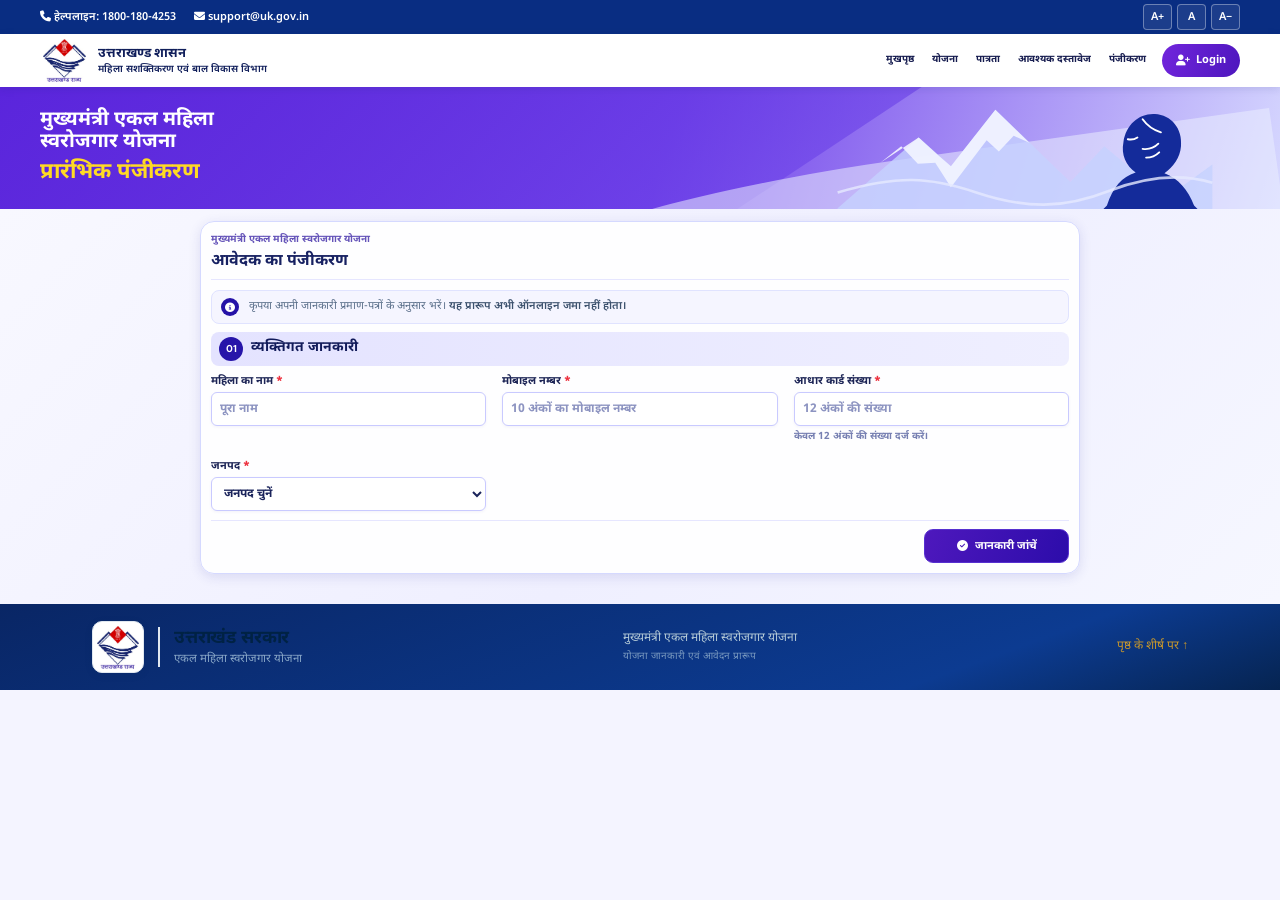
==== commit 1c33fe55: "updated" ====
--- a/Registraiton.html
+++ b/Registraiton.html
@@ -47,8 +47,9 @@
                         <a class="nav-link" href="index.html#yojana">योजना</a>
                         <a class="nav-link" href="index.html#patrata">पात्रता</a>
                         <a class="nav-link" href="index.html#dastavez">आवश्यक दस्तावेज</a>
+                        <a class="nav-link" href="#registration-form">पंजीकरण</a>
                     </div>
-                    <a class="registration-login" href="#registration-form"><i class="fa-solid fa-user-plus" aria-hidden="true"></i> पंजीकरण</a>
+                    <a class="registration-login" href="login.html"><i class="fa-solid fa-user-plus" aria-hidden="true"></i>Login</a>
                 </div>
             </nav>
         </div>
--- a/assets/css/index.css
+++ b/assets/css/index.css
@@ -1543,6 +1543,13 @@
 .registration-process-card a:nth-of-type(4) > span { background: #3a13b8; }
 .registration-process-card a:nth-of-type(5) > span { background: #078d73; }
 .registration-process-card a b { font-size: 10px; }
+.registration-process-top { display: grid; grid-template-columns: repeat(4, minmax(0, 1fr)); gap: 8px; padding: 12px 14px; }
+.registration-process-top h2 { grid-column: 1 / -1; margin-bottom: 4px; }
+.registration-process-top a { min-height: 52px; padding: 6px 10px; border: 1px solid #d6d9ff; border-radius: 10px; background: rgba(255,255,255,.85); text-decoration: none; transition: background .15s ease, border-color .15s ease; }
+.registration-process-top a:hover { background: #eceaff; border-color: #a4a8f4; }
+.registration-process-top a:not(:last-child)::after { display: none; }
+.registration-process-top a > span { width: 28px; height: 28px; flex-basis: 28px; font-size: 13px; }
+.registration-process-top a b { font-size: 11px; }
 .registration-help-card { padding: 10px; border-color: #d9dcff; border-radius: 10px; background: rgba(255,255,255,.72); }
 .registration-help-card h3 { margin-top: 6px; font-size: 12px; }
 .registration-help-card p, .registration-help-card ul { font-size: 9px; }
